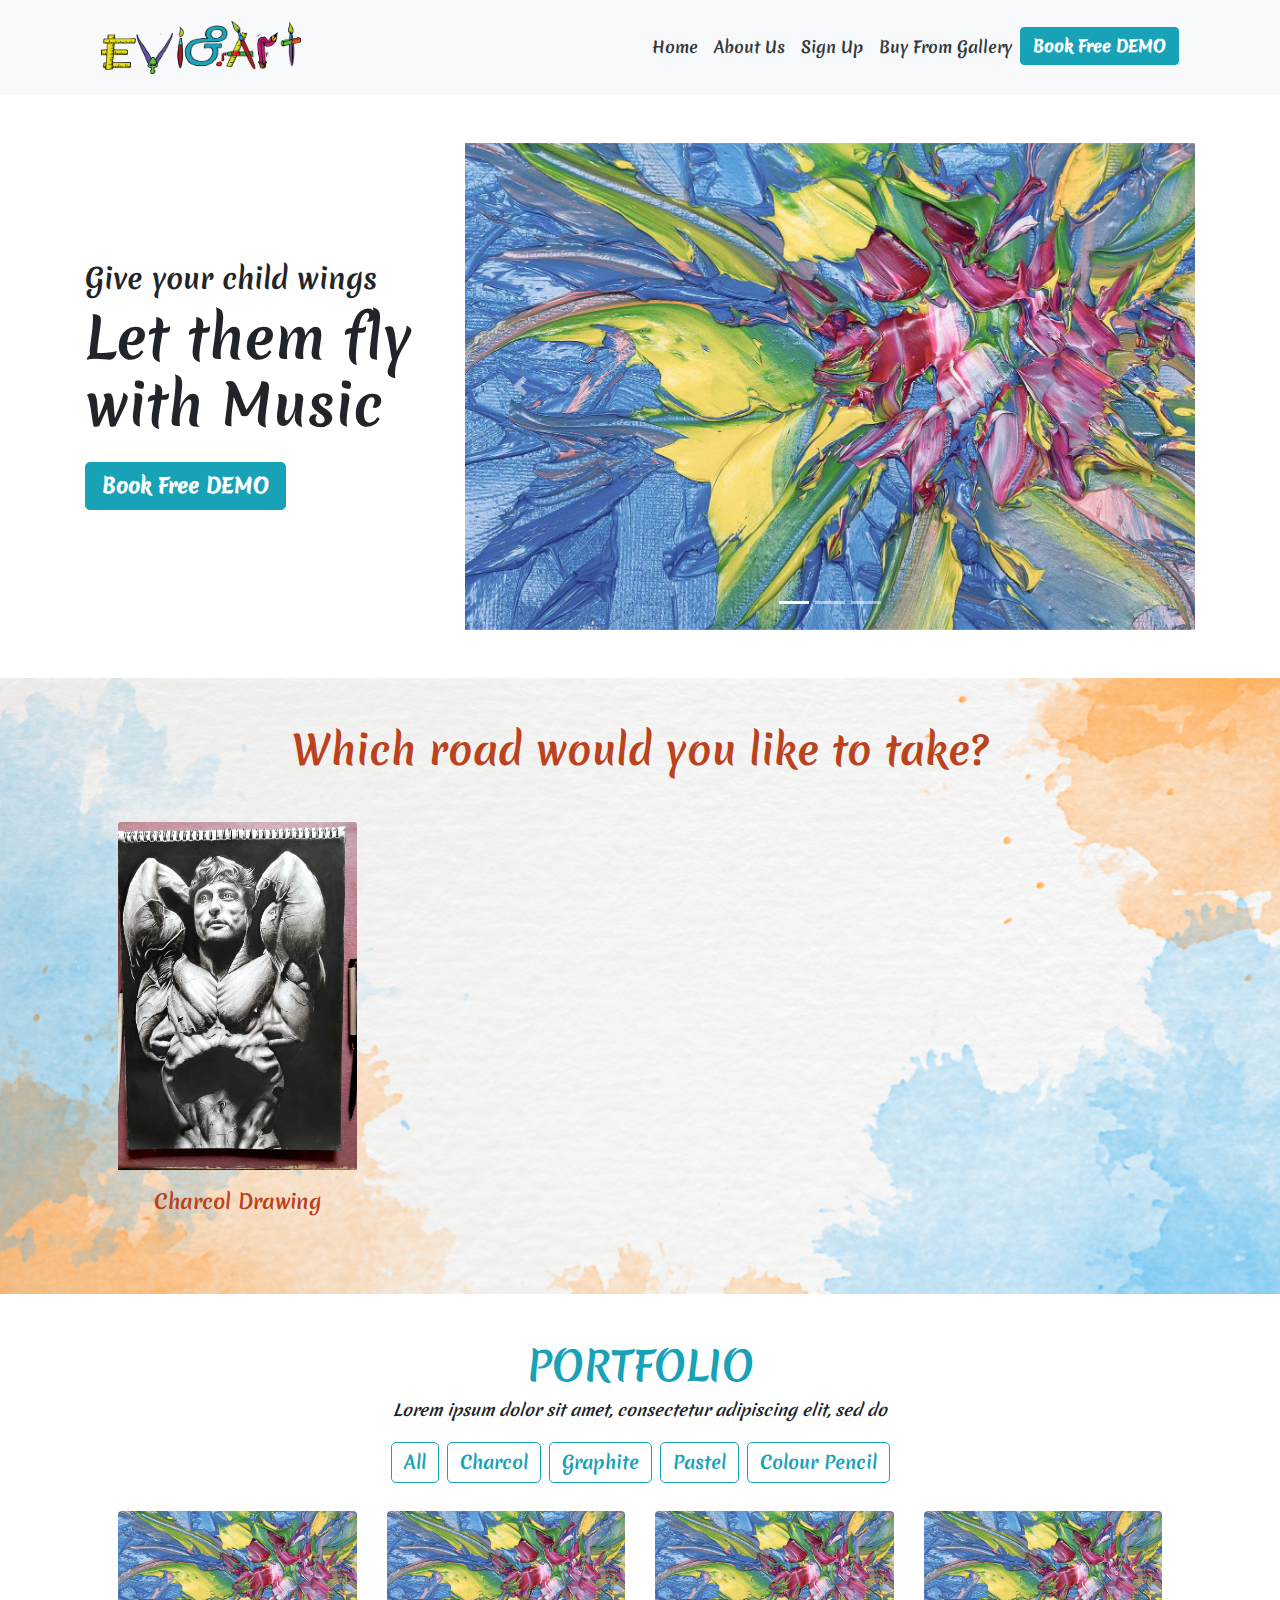
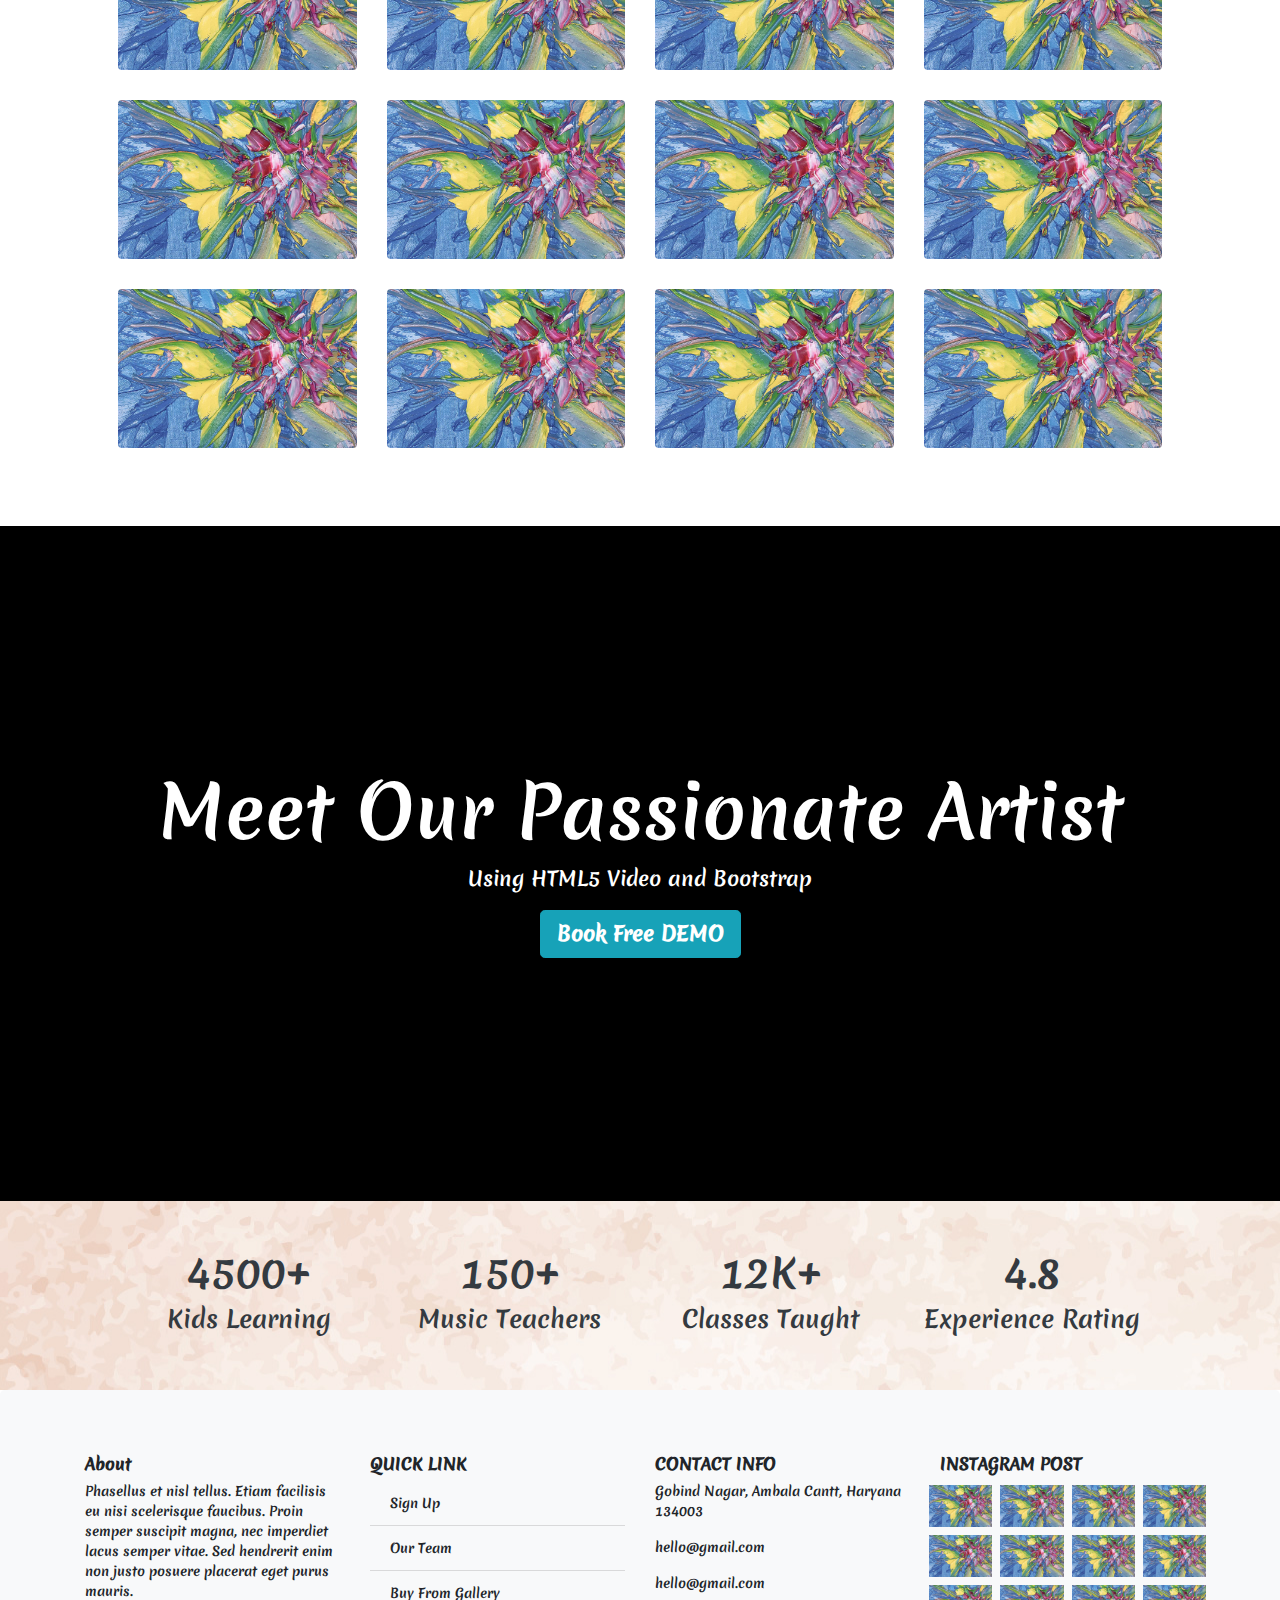
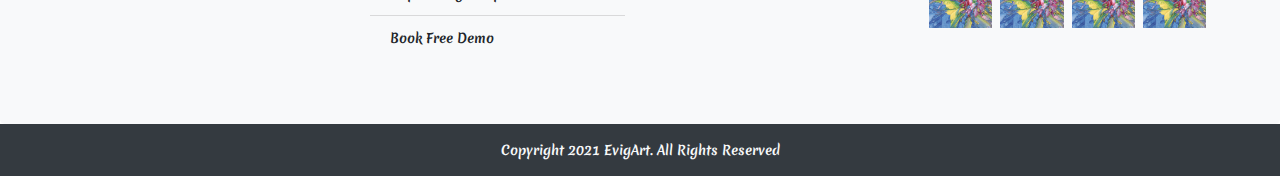
==== index.html @ ac1ffa40 "add images" ====
<!DOCTYPE html>
<html lang="en">

<head>
    <title>Bootstrap Example</title>
    <meta charset="utf-8" />
    <meta name="viewport" content="width=device-width, initial-scale=1" />
    <link rel="stylesheet" href="https://maxcdn.bootstrapcdn.com/bootstrap/4.5.2/css/bootstrap.min.css" />
    <!-- <link href="https://fonts.googleapis.com/css2?family=Courgette&family=Merienda&display=swap" rel="stylesheet"> -->
    <link rel="stylesheet" href="font/stylesheet.css">
    <link rel="stylesheet" href="css/styles.css">
    <!-- <link rel="stylesheet" href="https://use.fontawesome.com/releases/v5.7.0/css/all.css"> -->
</head>

<body>
    <div class="container-fluid navbar-light bg-light">
        <div class="container">
            <nav class="navbar navbar-expand-lg p-3">
                <a class="navbar-brand" href="#"><img src="images/logo.png" width="200px"></a>
                <button class="navbar-toggler" type="button" data-toggle="collapse" data-target="#navbarTogglerDemo02"
                    aria-controls="navbarTogglerDemo02" aria-expanded="false" aria-label="Toggle navigation">
                    <span class="navbar-toggler-icon"></span>
                </button>

                <div class="collapse navbar-collapse" id="navbarTogglerDemo02">
                    <ul class="navbar-nav ml-auto mt-2 mt-lg-0">
                        <li class="nav-item">
                            <a class="nav-link text-capitalize font-weight-bolder text-dark" href="#">Home
                            </a>
                        </li>
                        <li class="nav-item">
                            <a class="nav-link text-capitalize font-weight-bolder text-dark" href="#">About Us
                            </a>
                        </li>
                        <li class="nav-item">
                            <a class="nav-link text-capitalize font-weight-bolder text-dark" href="#">sign up
                            </a>
                        </li>
                        <!-- <li class="nav-item">
                            <a class="nav-link text-capitalize font-weight-bolder text-dark" href="#">our team</a>
                        </li> -->
                        <li class="nav-item">
                            <a class="nav-link text-capitalize font-weight-bolder text-dark" href="#">Buy From
                                Gallery</a>
                        </li>
                        <li class="nav-item">
                            <button type="button" class="btn btn-info font-weight-bold" onclick="window.location.href='booking.html'">
                                Book Free DEMO
                            </button>
                        </li>
                    </ul>
                </div>
            </nav>

        </div>
    </div>

    <div class="container">
        <div class="row pt-5 d-flex">
            <div class="col-md-4 justify-content-center align-self-center">
                <h3>Give your child wings</h3>
                <h1 style="font-size: 3.5rem;">Let them fly with Music</h1>
                <button type="button" class="btn btn-info font-weight-bold mt-3 btn-lg">
                    Book Free DEMO
                </button>
            </div>
            <div class="col-md-8">
                <!-- <img src="images/Abstractart-3.jpg" width="100%" height="485px" /> -->
                <div id="carouselExampleIndicators" class="carousel slide" data-ride="carousel">
                    <ol class="carousel-indicators">
                        <li data-target="#carouselExampleIndicators" data-slide-to="0" class="active"></li>
                        <li data-target="#carouselExampleIndicators" data-slide-to="1"></li>
                        <li data-target="#carouselExampleIndicators" data-slide-to="2"></li>
                    </ol>
                    <div class="carousel-inner">
                        <div class="carousel-item active">
                            <img class="d-block w-100" src="images/Abstractart-3.jpg" alt="First slide">
                        </div>
                        <div class="carousel-item">
                            <img class="d-block w-100" src="images/colour_pencil.jpeg" width="100%" height="487px"
                                alt="Second slide" style="object-fit: contain;">
                        </div>
                        <div class="carousel-item">
                            <img class="d-block w-100" src="images/graphite.jpeg" width="100%" height="487px"
                                alt="Third slide" style="object-fit: contain;">
                        </div>
                    </div>
                    <a class="carousel-control-prev" href="#carouselExampleIndicators" role="button" data-slide="prev">
                        <span class="carousel-control-prev-icon" aria-hidden="true"></span>
                        <span class="sr-only">Previous</span>
                    </a>
                    <a class="carousel-control-next" href="#carouselExampleIndicators" role="button" data-slide="next">
                        <span class="carousel-control-next-icon" aria-hidden="true"></span>
                        <span class="sr-only">Next</span>
                    </a>
                </div>
            </div>
        </div>


    </div>
    <div class="container-fluid mt-5" style="background-image: url('images/artbackground.jpg'); background-repeat: no-repeat;
    background-size: cover;">
        <div class="container p-5">
            <h1 class="text-center mb-5 " style="color: #ba431d!important; ">Which road would you like to take?</h1>
            <div class="row" id="mainRow">

                <!-- <div class="col-md-3">
                    <div class="card bg-transparent border-0">
                        <img src="images/charcol.jpeg" class="card-img-top" alt="..." width="100%" height="348.09px"
                            style="object-fit: cover;">
                        <div class="card-body" style="padding: 1.25rem 0px !important;">
                            <h5 class="card-title text-center" style="color: #ba431d!important ; ">
                                Charcol Drawing</h5>
                        </div>

                    </div>
                </div>
                <div class="col-md-3">
                    <div class="card bg-transparent border-0">
                        <img src="images/colour_pencil.jpeg" class="card-img-top" alt="..." width="100%"
                            height="348.09px" style="object-fit: cover;">
                        <div class="card-body" style="padding: 1.25rem 0px !important;">
                            <h5 class="card-title text-center" style="color: #ba431d!important; ;">Colour Pencil
                                Drawing</h5>
                        </div>

                    </div>
                </div>
                <div class="col-md-3">
                    <div class="card bg-transparent border-0">
                        <img src="images/graphite.jpeg" class="card-img-top" alt="..." width="100%" height="348.09px"
                            style="object-fit: cover;">
                        <div class="card-body" style="padding: 1.25rem 0px !important;">
                            <h5 class="card-title text-center" style="color: #ba431d!important; ">Graphite Drawing</h5>
                        </div>

                    </div>
                </div>
                <div class="col-md-3">
                    <div class="card bg-transparent border-0">
                        <img src="images/soft_pastel.jpeg" class="card-img-top" alt="..." width="100%" height="348.09px"
                            style="object-fit: cover;">
                        <div class="card-body" style="padding: 1.25rem 0px !important;">
                            <h5 class="card-title text-center" style="color: #ba431d!important; ">Pastel Drawing</h5>
                        </div>

                    </div>
                </div> -->

            </div>
        </div>
    </div>

    <div class="container p-5">
        <div class="row">
            <div class="gallery col-lg-12 col-md-12 col-sm-12 col-xs-12">

                <h1 class=" text-center text-info">PORTFOLIO</h1>
                <p class="text-center font-italic">Lorem ipsum dolor sit amet, consectetur adipiscing elit, sed do</p>
            </div>

            <div class="col-md-12 d-lg-flex justify-content-center mb-4">
                <button class="btn btn-default filter-button m-1" data-filter="all">All</button>
                <button class="btn btn-default filter-button m-1" data-filter="charcol">Charcol</button>
                <button class="btn btn-default filter-button m-1" data-filter="graphite">Graphite</button>
                <button class="btn btn-default filter-button m-1" data-filter="pastel">Pastel</button>
                <button class="btn btn-default filter-button m-1" data-filter="colour">Colour Pencil</button>
            </div>
            <br />

            <div class="gallery_product col-lg-3 col-md-3 col-sm-3 col-6 filter charcol">
                <img src="images/Abstractart-3.jpg" class="img-responsive w-100 rounded">
            </div>

            <div class="gallery_product col-lg-3 col-md-3 col-sm-3 col-6 filter graphite">
                <img src="images/Abstractart-3.jpg" class="img-responsive w-100 rounded">
            </div>

            <div class="gallery_product col-lg-3 col-md-3 col-sm-3 col-6 filter charcol">
                <img src="images/Abstractart-3.jpg" class="img-responsive w-100 rounded">
            </div>

            <div class="gallery_product col-lg-3 col-md-3 col-sm-3 col-6 filter colour">
                <img src="images/Abstractart-3.jpg" class="img-responsive w-100 rounded">
            </div>

            <div class="gallery_product col-lg-3 col-md-3 col-sm-3 col-6 filter pastel">
                <img src="images/Abstractart-3.jpg" class="img-responsive w-100 rounded">
            </div>

            <div class="gallery_product col-lg-3 col-md-3 col-sm-3 col-6 filter colour">
                <img src="images/Abstractart-3.jpg" class="img-responsive w-100 rounded">
            </div>
            <div class="gallery_product col-lg-3 col-md-3 col-sm-3 col-6 filter pastel">
                <img src="images/Abstractart-3.jpg" class="img-responsive w-100 rounded">
            </div>

            <div class="gallery_product col-lg-3 col-md-3 col-sm-3 col-6 filter colour">
                <img src="images/Abstractart-3.jpg" class="img-responsive w-100 rounded">
            </div>

            <div class="gallery_product col-lg-3 col-md-3 col-sm-3 col-6 filter colour">
                <img src="images/Abstractart-3.jpg" class="img-responsive w-100 rounded">
            </div>

            <div class="gallery_product col-lg-3 col-md-3 col-sm-3 col-6 filter charcol">
                <img src="images/Abstractart-3.jpg" class="img-responsive w-100 rounded">
            </div>

            <div class="gallery_product col-lg-3 col-md-3 col-sm-3 col-6 filter pastel">
                <img src="images/Abstractart-3.jpg" class="img-responsive w-100 rounded">
            </div>

            <div class="gallery_product col-lg-3 col-md-3 col-sm-3 col-6 filter graphite">
                <img src="images/Abstractart-3.jpg" class="img-responsive w-100 rounded">
            </div>
        </div>
    </div>
    <header>

        <!-- This div is  intentionally blank. It creates the transparent black overlay over the video which you can modify in the CSS -->
        <div class="overlay"></div>

        <!-- The HTML5 video element that will create the background video on the header -->
        <video playsinline="playsinline" autoplay="autoplay" muted="muted" loop="loop">
            <source src="videos/video.mp4" type="video/mp4">
        </video>

        <!-- The header content -->
        <div class="container h-100">
            <div class="d-flex h-100 text-center align-items-center">
                <div class="w-100 text-white">
                    <h1 class="display-3">
                        Meet Our Passionate Artist</h1>
                    <p class="lead mb-0">Using HTML5 Video and Bootstrap</p>
                    <button type="button" class="btn btn-info font-weight-bold mt-3 btn-lg">
                        Book Free DEMO
                    </button>
                </div>
            </div>
        </div>
    </header>

    <div class="container-fluid" style="background-image: url(images/AGED_PAPER.jpg);">
        <div class="container">
            <div class="row p-5">
                <div class="col-md-3 text-center">
                    <h1 class="text-dark">4500+</h1>
                    <h4 class="text-dark">Kids
                        Learning</h4>

                </div>
                <div class="col-md-3 text-center ">
                    <h1 class="text-dark">150+</h1>
                    <h4 class=text-dark>Music
                        Teachers</h4>
                </div>
                <div class="col-md-3 text-center">
                    <h1 class=" text-dark">12K+</h1>
                    <h4 class=text-dark>Classes
                        Taught</h4>
                </div>
                <div class="col-md-3 text-center">
                    <h1 class="text-dark">4.8</h1>
                    <h4 class=text-dark>Experience
                        Rating</h4>
                </div>
            </div>
        </div>
    </div>
    <div class="jumbotron bg-light" style="margin-bottom:0">
        <div class="container">
            <div class="row">
                <div class="col-md-3 ">
                    <h6 class="font-weight-bold">About </h6>
                    <p style="font-size: smaller;">
                        Phasellus et nisl tellus. Etiam facilisis eu nisi scelerisque faucibus. Proin semper suscipit
                        magna, nec imperdiet lacus semper vitae. Sed hendrerit enim non justo posuere placerat eget
                        purus mauris.

                    </p>

                </div>
                <div class="col-md-3 ">
                    <h6 class="font-weight-bold">
                        QUICK LINK

                    </h6>
                    <ul class="list-group list-group-flush" style="font-size: smaller;">
                        <li class="list-group-item bg-light">Sign Up</li>
                        <li class="list-group-item bg-light">Our Team</li>
                        <li class="list-group-item bg-light">Buy From Gallery</li>
                        <li class="list-group-item bg-light">Book Free Demo</li>
                    </ul>
                </div>
                <div class="col-md-3 ">
                    <h6 class="font-weight-bold">
                        CONTACT INFO
                    </h6>
                    <p style="font-size: smaller;"><i class="fas fa-map-marker-alt"></i> Gobind Nagar, Ambala Cantt,
                        Haryana 134003</p>
                    <p style="font-size: smaller;"><i class="fas fa-envelope"></i> hello@gmail.com</p>
                    <p style="font-size: smaller;"><i class="fas fa-mobile-alt"></i> hello@gmail.com</p>
                </div>
                <div class="col-md-3 ">
                    <h6 class="font-weight-bold">INSTAGRAM POST
                    </h6>
                    <div class="row">
                        <div class="col-md-3 col-4 p-0"><img src="images/Abstractart-3.jpg" class="img-responsive p-1"
                                width="100%"></div>
                        <div class="col-md-3 col-4 p-0"><img src="images/Abstractart-3.jpg" class="img-responsive p-1"
                                width="100%"></div>
                        <div class="col-md-3 col-4 p-0"><img src="images/Abstractart-3.jpg" class="img-responsive p-1"
                                width="100%"></div>
                        <div class="col-md-3 col-4 p-0"><img src="images/Abstractart-3.jpg" class="img-responsive p-1"
                                width="100%"></div>
                        <div class="col-md-3 col-4 p-0"><img src="images/Abstractart-3.jpg" class="img-responsive p-1"
                                width="100%"></div>
                        <div class="col-md-3 col-4 p-0"><img src="images/Abstractart-3.jpg" class="img-responsive p-1"
                                width="100%"></div>
                        <div class="col-md-3 col-4 p-0"><img src="images/Abstractart-3.jpg" class="img-responsive p-1"
                                width="100%"></div>
                        <div class="col-md-3 col-4 p-0"><img src="images/Abstractart-3.jpg" class="img-responsive p-1"
                                width="100%"></div>
                        <div class="col-md-3 col-4 p-0"><img src="images/Abstractart-3.jpg" class="img-responsive p-1"
                                width="100%"></div>
                        <div class="col-md-3 col-4 p-0"><img src="images/Abstractart-3.jpg" class="img-responsive p-1"
                                width="100%"></div>
                        <div class="col-md-3 col-4 p-0"><img src="images/Abstractart-3.jpg" class="img-responsive p-1"
                                width="100%"></div>
                        <div class="col-md-3 col-4 p-0"><img src="images/Abstractart-3.jpg" class="img-responsive p-1"
                                width="100%"></div>
                    </div>
                </div>
            </div>
        </div>
    </div>
    <div class="container-fluid bg-dark">
        <p class="text-light mb-0 p-3 text-center" style="font-size: smaller;">Copyright 2021 EvigArt. All Rights
            Reserved</p>
    </div>

    <script src="https://ajax.googleapis.com/ajax/libs/jquery/3.5.1/jquery.min.js"></script>
    <script src="https://cdnjs.cloudflare.com/ajax/libs/popper.js/1.16.0/umd/popper.min.js"></script>
    <script src="https://maxcdn.bootstrapcdn.com
/bootstrap/4.5.2/js/bootstrap.min.js"></script>
    <script src="js/scripts.js"></script>
</body>

</html>
---- font/stylesheet.css ----
@font-face {
    font-family: 'Merienda One';
    src: url('MeriendaOne-Regular.eot');
    src: url('MeriendaOne-Regular.eot?#iefix') format('embedded-opentype'),
        url('MeriendaOne-Regular.woff2') format('woff2'),
        url('MeriendaOne-Regular.woff') format('woff'),
        url('MeriendaOne-Regular.ttf') format('truetype');
    font-weight: normal;
    font-style: normal;
    font-display: swap;
}
---- css/styles.css ----
body {
  /* font-family: 'Merienda', cursive !important; */
  font-family: "Merienda One";
  font-weight: 100;
}

.filter-button {
  font-size: 18px;
  border: 1px solid #17a2b8;
  border-radius: 5px;
  text-align: center;
  color: #17a2b8;
  margin-bottom: 30px;
}

.filter-button:hover {
  font-size: 18px;
  border: 1px solid #17a2b8;
  border-radius: 5px;
  text-align: center;
  color: #ffffff;
  background-color: #17a2b8;
}

.btn-default:active .filter-button:active {
  background-color: #17a2b8;
  color: #ffffff;
}

.filter-button-all {
  font-size: 18px;
  border: 1px solid #17a2b8;
  border-radius: 5px;
  text-align: center;
  color: #ffffff;
  margin-bottom: 30px;
}

.filter-button-alabel {
  font-size: 18px;
  border: 1px solid #17a2b8;
  border-radius: 5px;
  text-align: center;
  color: #ffffff;
  background-color: #17a2b8;
}

.btn-default:active .filter-button-all:active {
  background-color: #17a2b8;
  color: #ffffff;
}

.port-image {
  width: 100%;
}

.gallery_product {
  margin-bottom: 30px;
}

header {
  position: relative;
  background-color: black;
  height: 75vh;
  min-height: 25rem;
  width: 100%;
  overflow: hidden;
}

header video {
  position: absolute;
  top: 50%;
  left: 50%;
  min-width: 100%;
  min-height: 100%;
  width: auto;
  height: auto;
  z-index: 0;
  -ms-transform: translateX(-50%) translateY(-50%);
  -moz-transform: translateX(-50%) translateY(-50%);
  -webkit-transform: translateX(-50%) translateY(-50%);
  transform: translateX(-50%) translateY(-50%);
}

header .container {
  position: relative;
  z-index: 2;
}

header .overlay {
  position: absolute;
  top: 0;
  left: 0;
  height: 100%;
  width: 100%;
  background-color: black;
  opacity: 0.5;
  z-index: 1;
}

.custom-padding {
  padding: 1.25rem 0px !important;
}

/* Media Query for devices withi coarse pointers and no hover functionality */

/* This will use a fallback image instead of a video for devices that commonly do not support the HTML5 video element */

@media (pointer: coarse) and (hover: none) {
  header {
    background: url("https://source.unsplash.com/XT5OInaElMw/1600x900") black
      no-repeat center center scroll;
  }

  header video {
    display: none;
  }
}
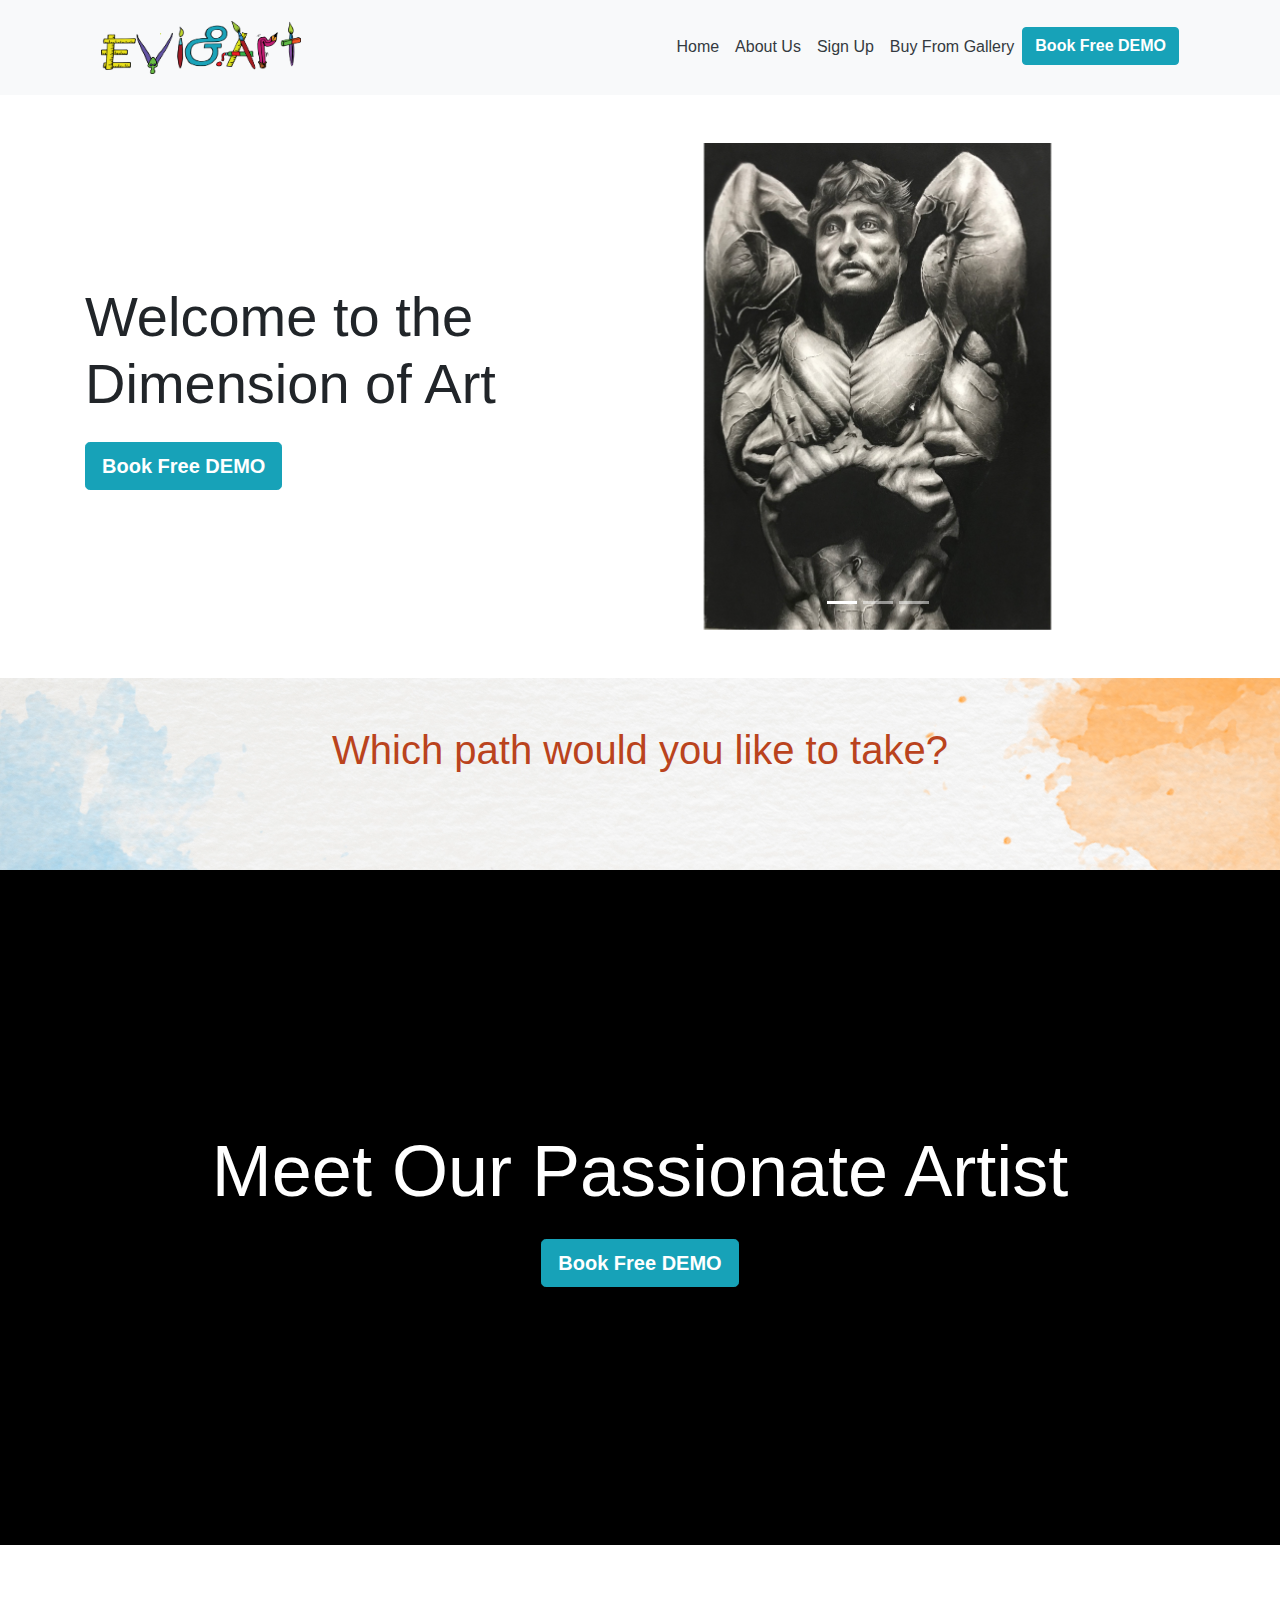
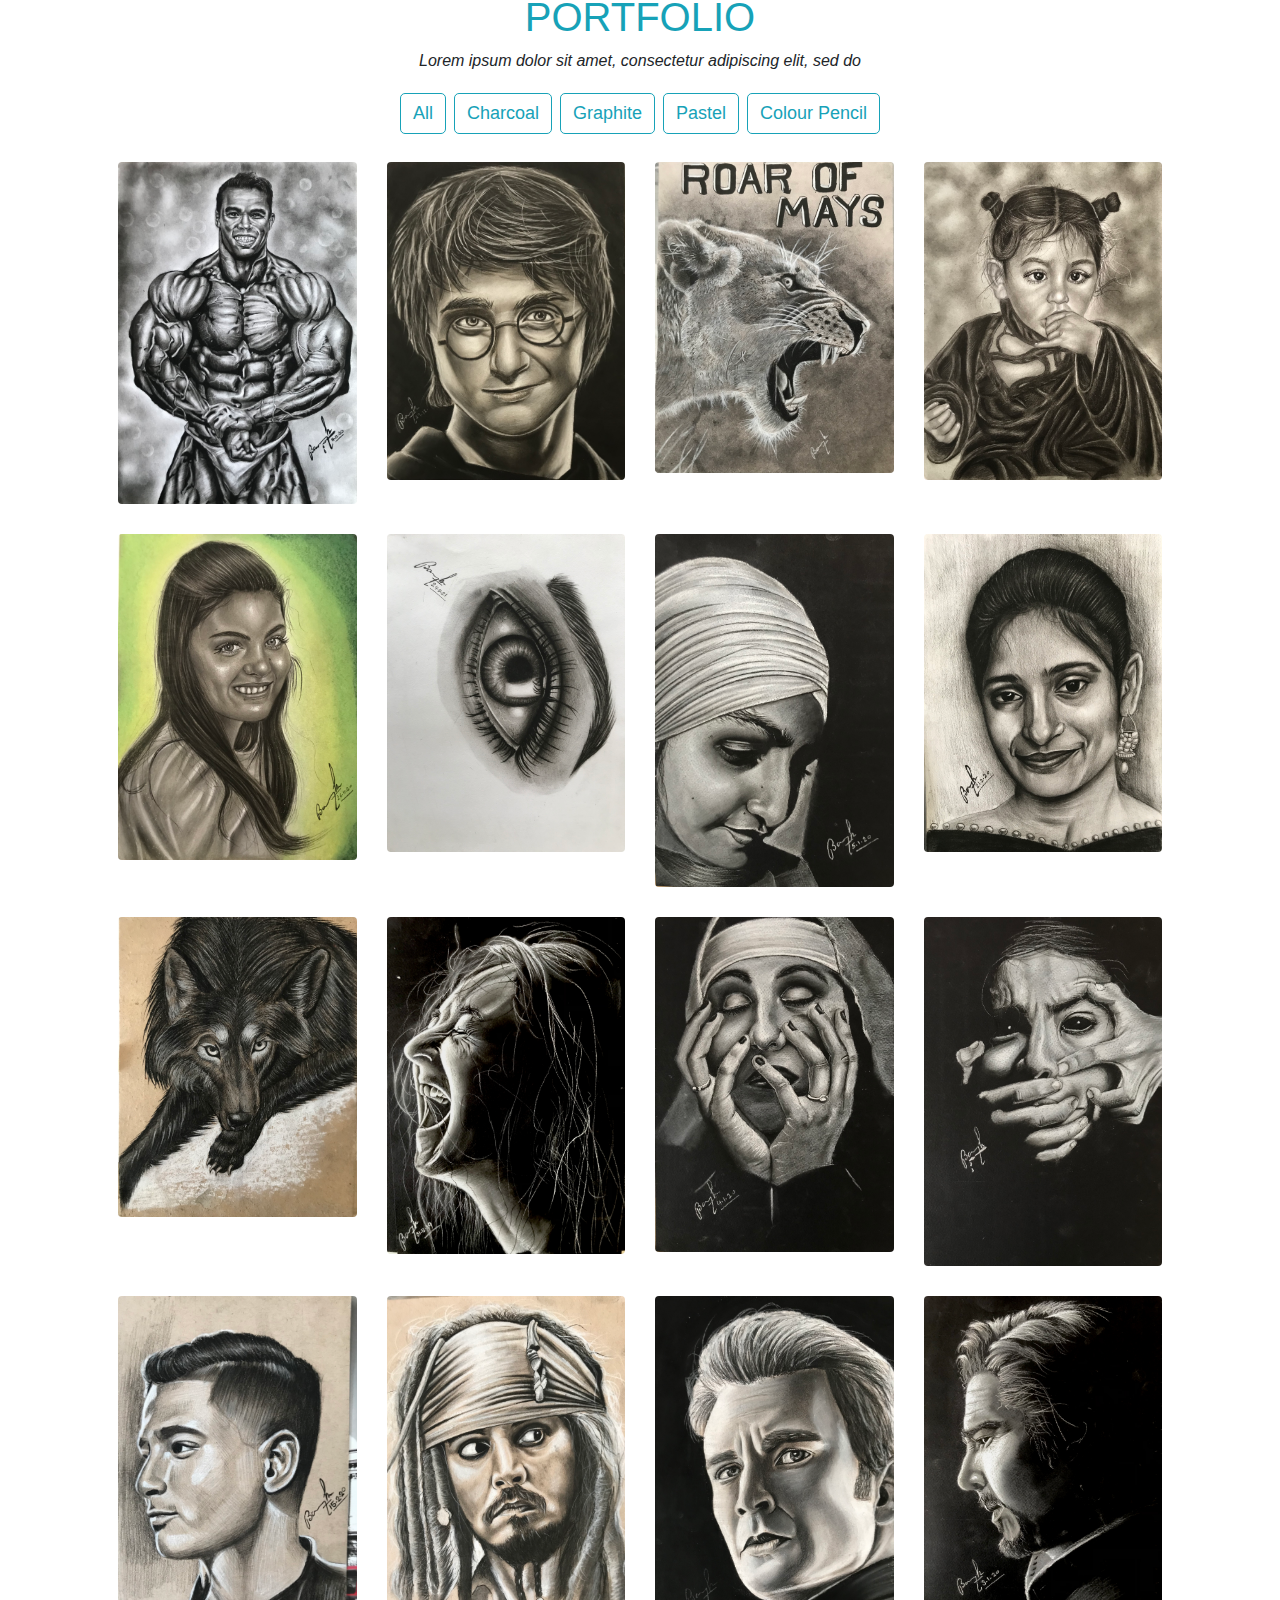
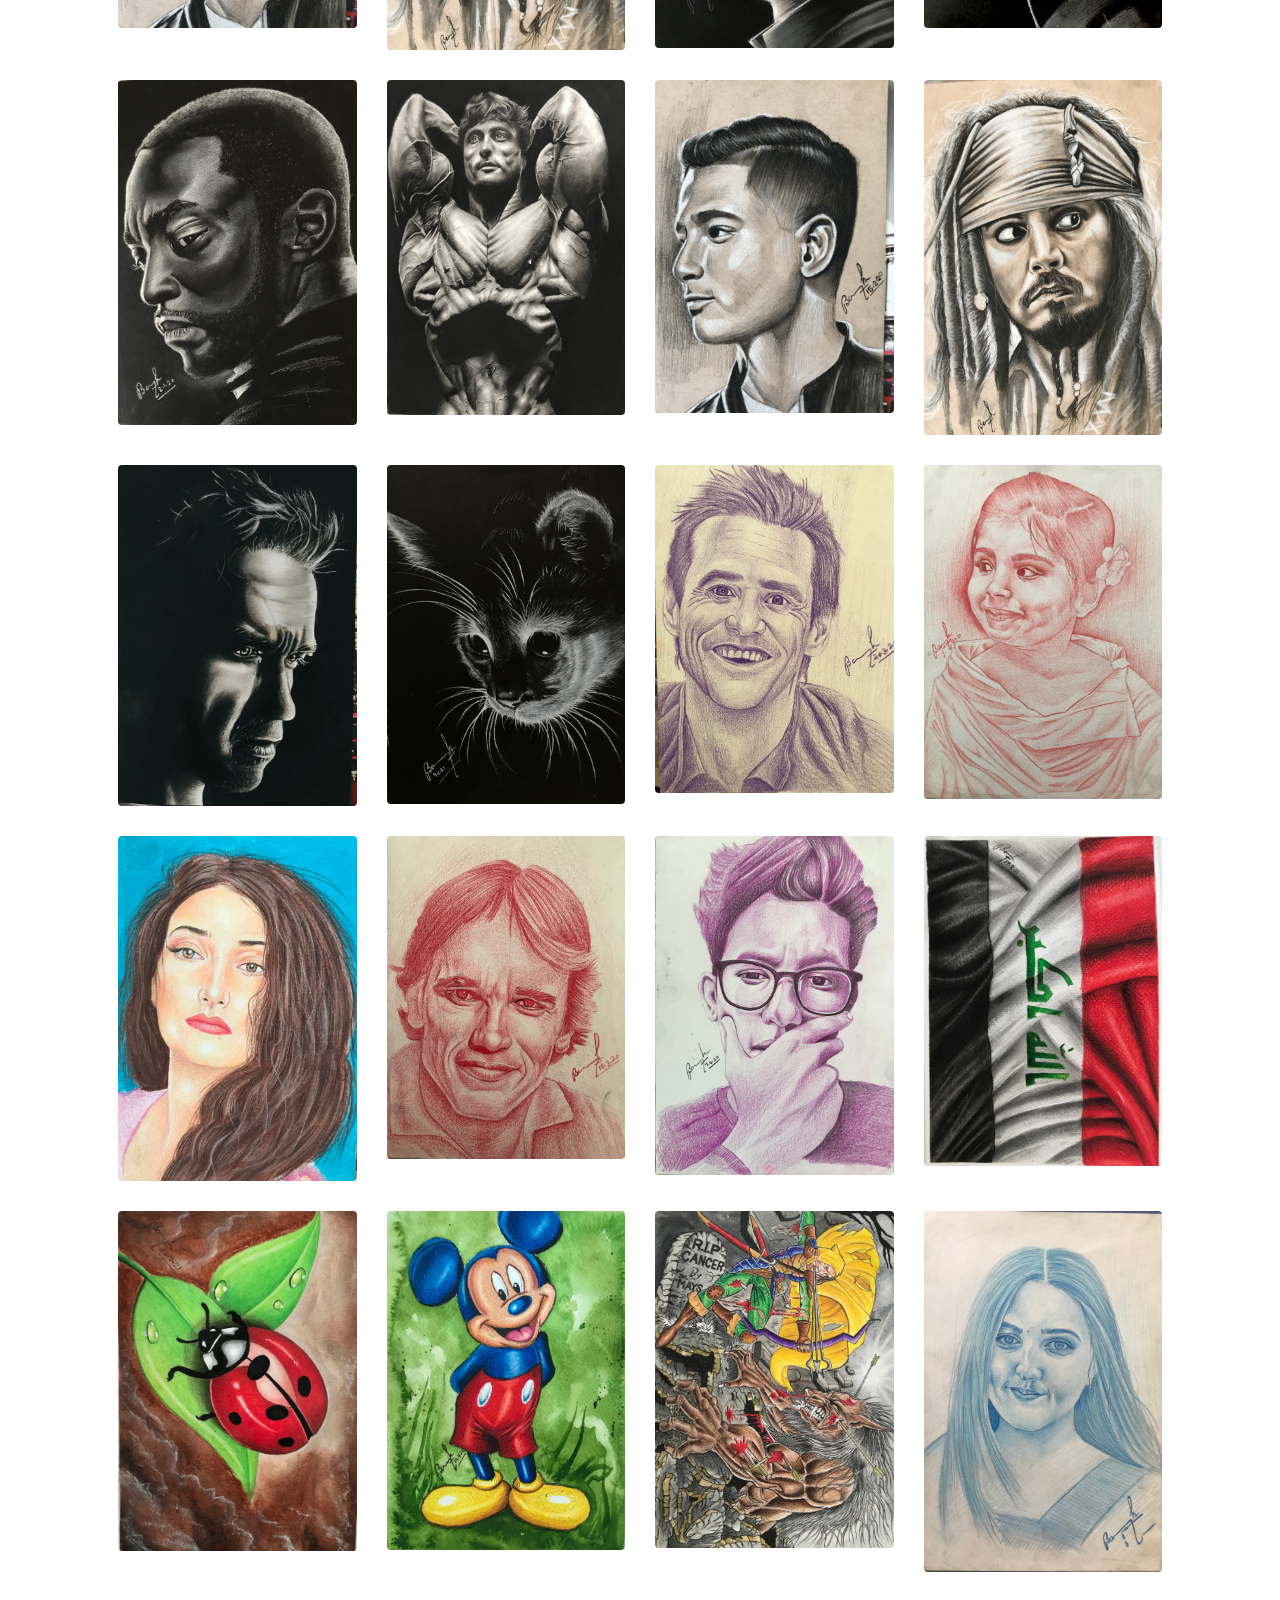
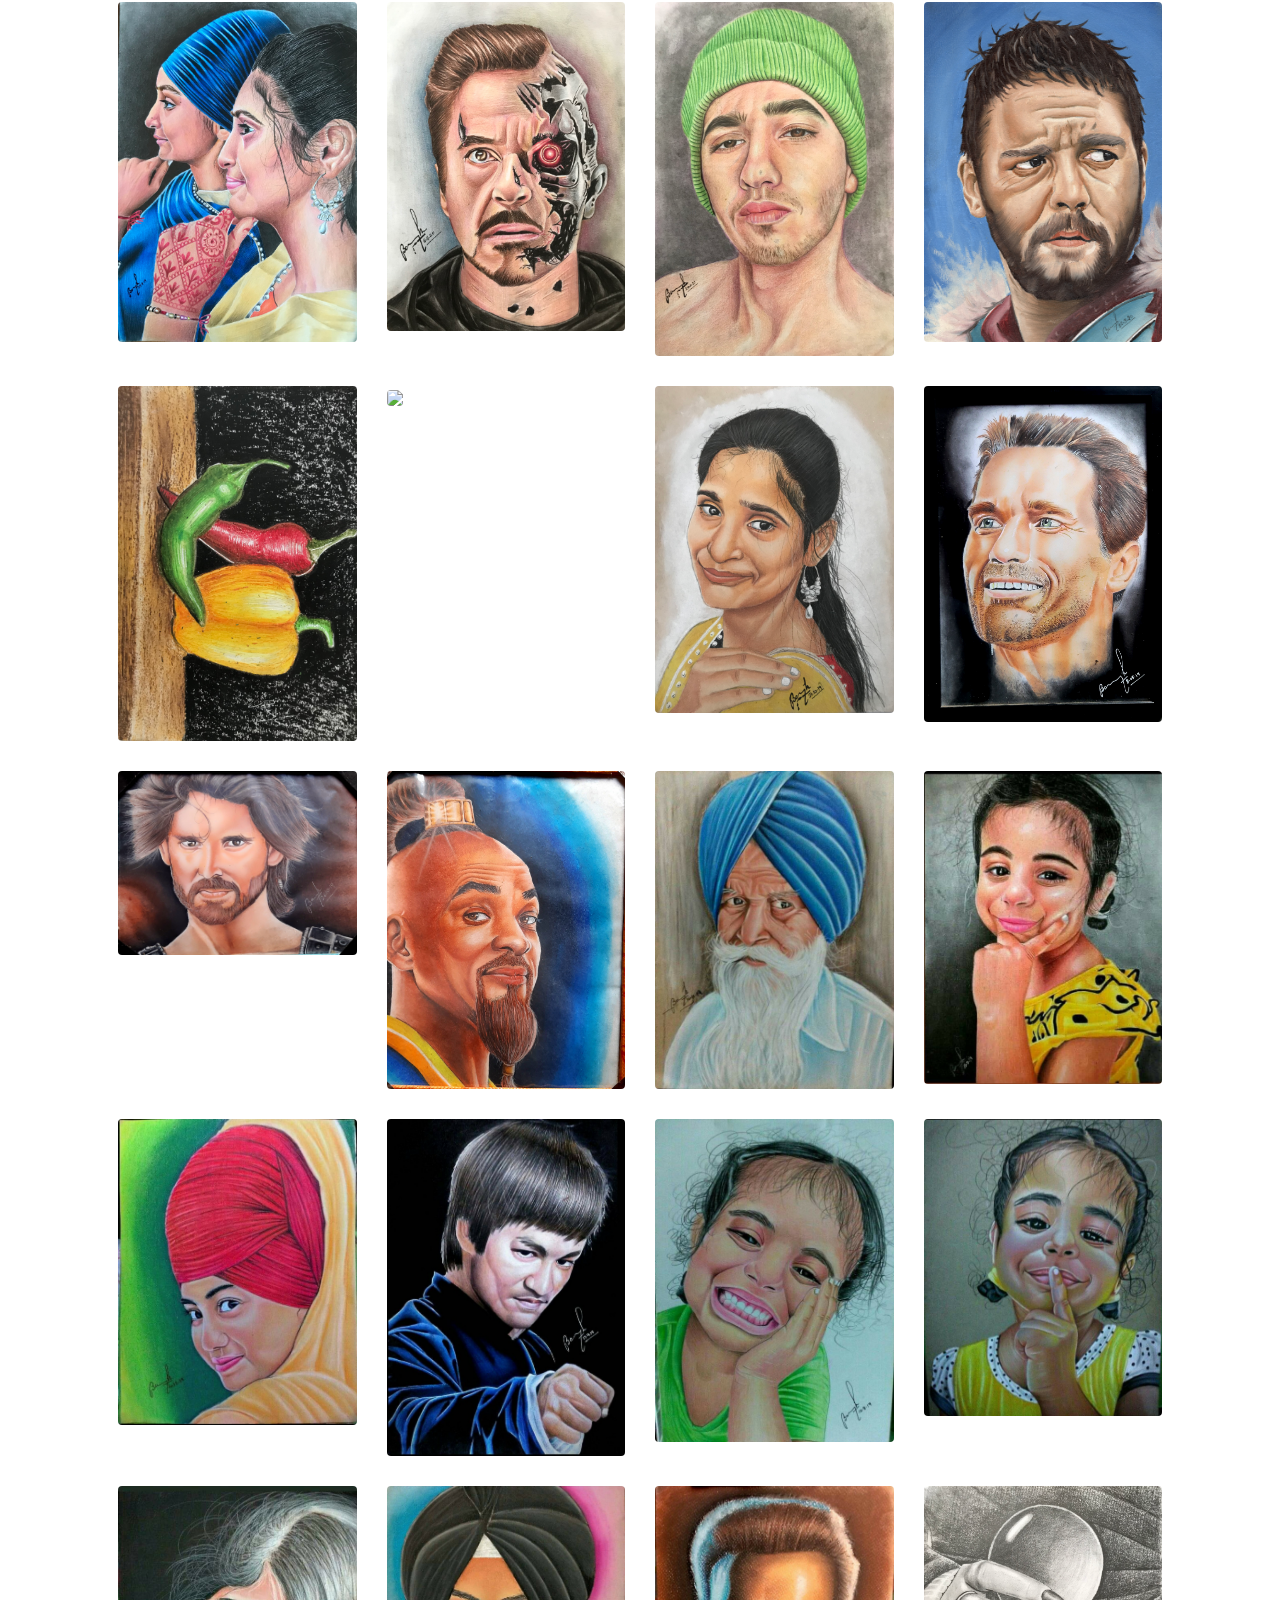
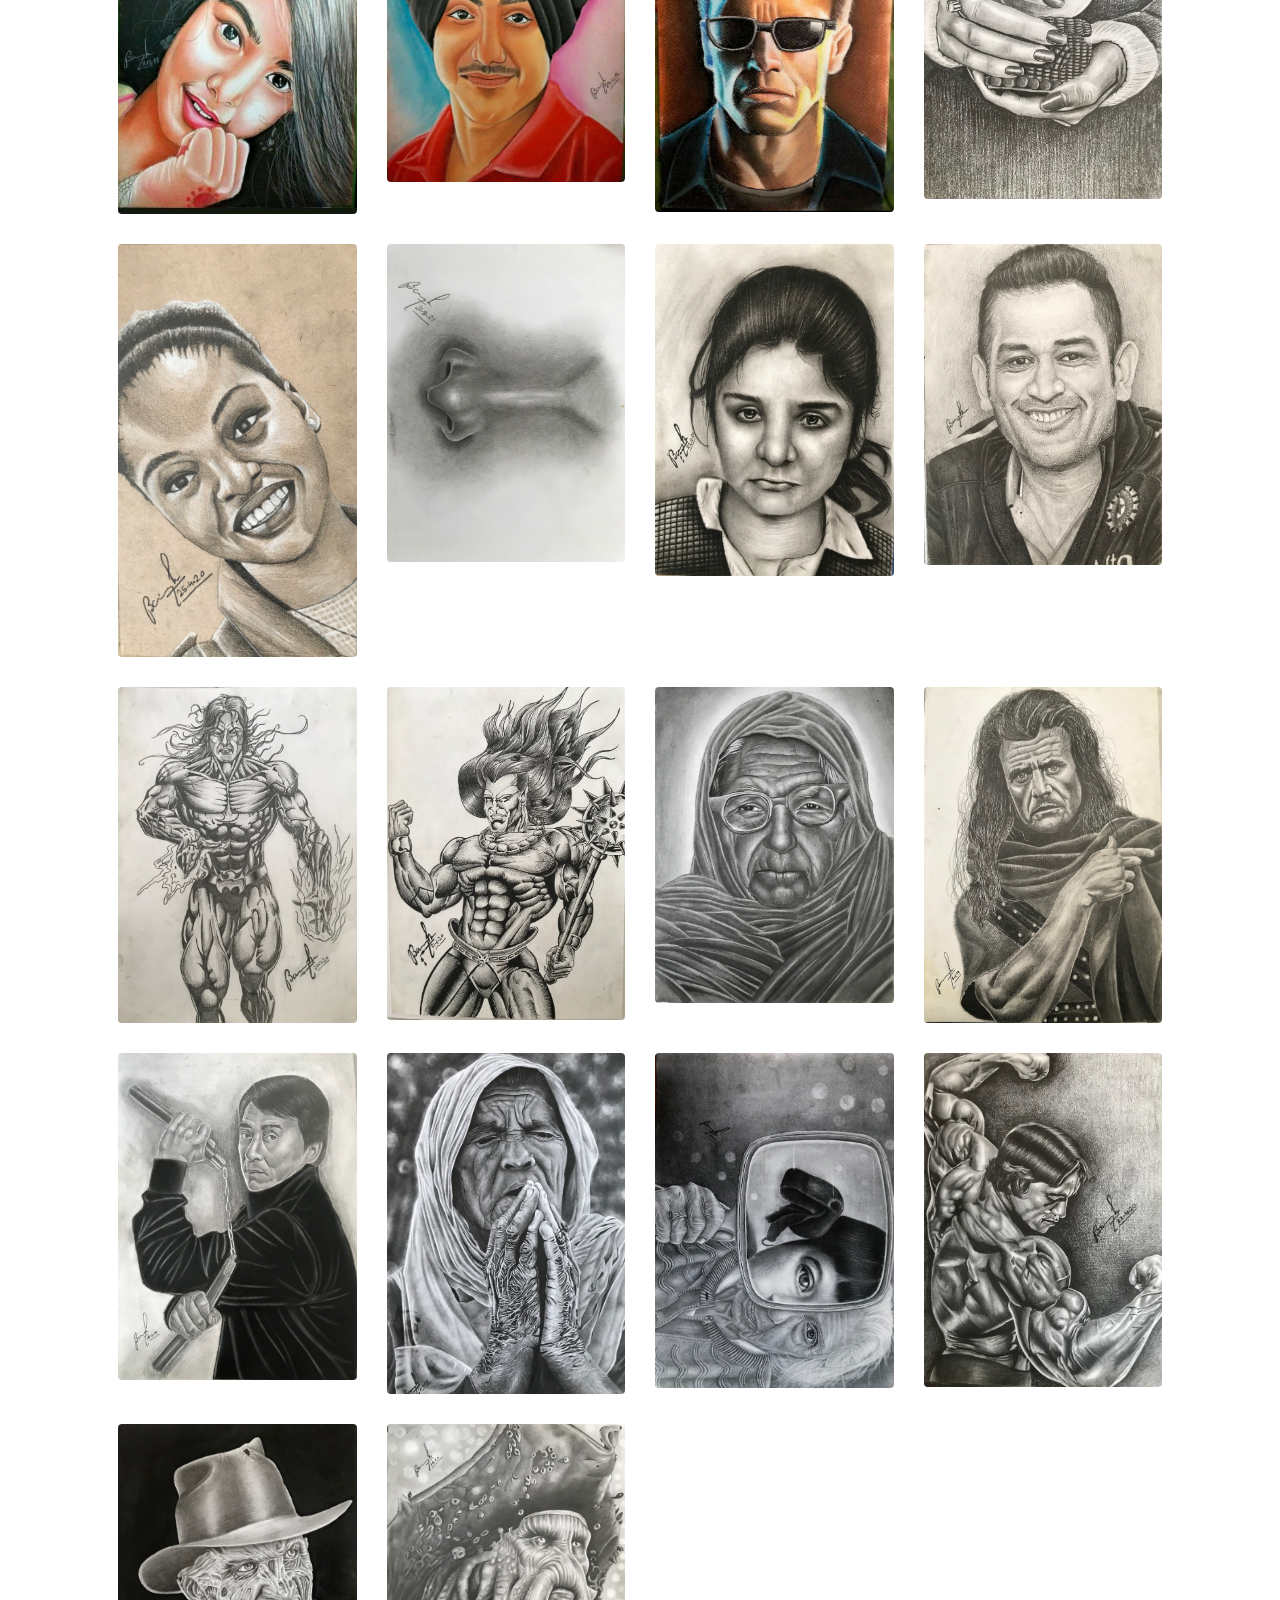
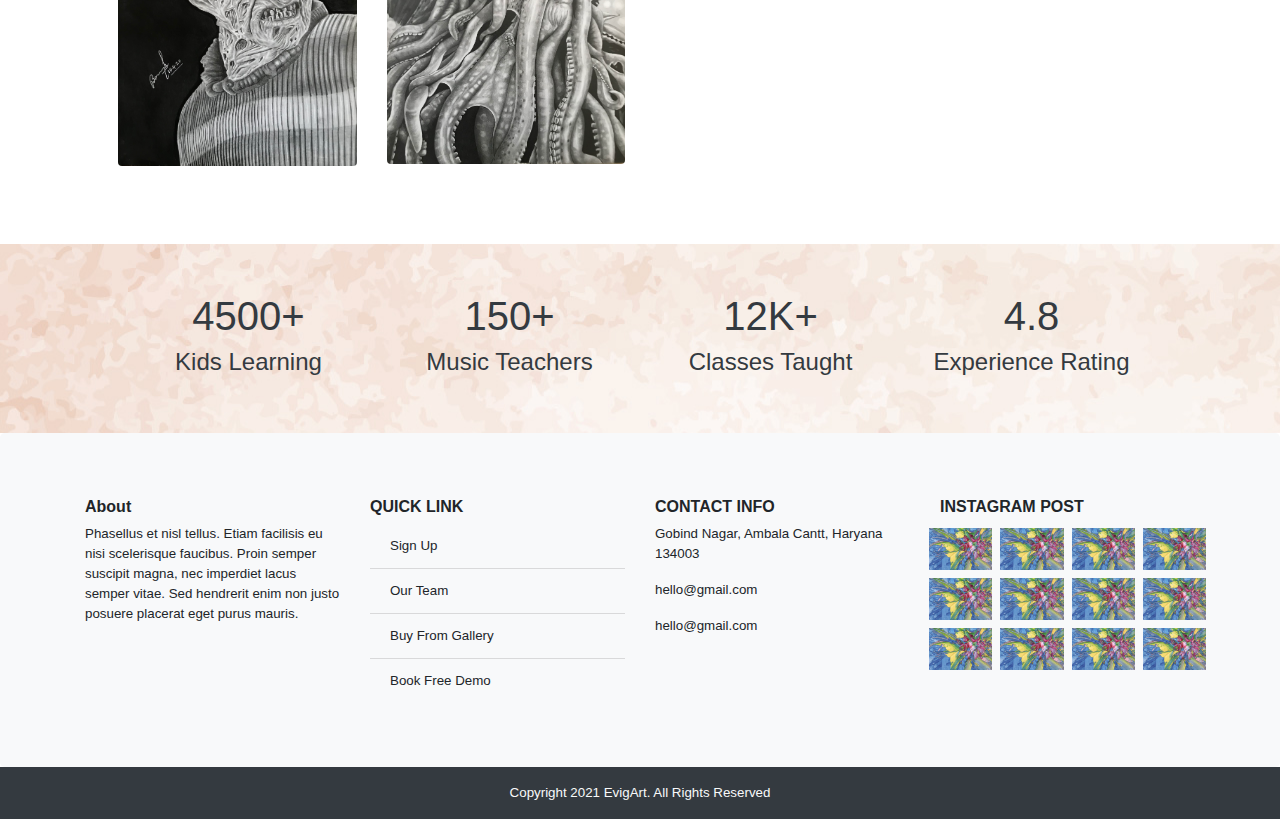
==== commit 3da0361f: "Merge branch 'master' of https://github.com/abhim42/evigArt" ====
--- a/index.html
+++ b/index.html
@@ -4,6 +4,7 @@
 <head>
     <title>Bootstrap Example</title>
     <meta charset="utf-8" />
+    <link rel="short icon" type="image/png" href="images/favicon.png">
     <meta name="viewport" content="width=device-width, initial-scale=1" />
     <link rel="stylesheet" href="https://maxcdn.bootstrapcdn.com/bootstrap/4.5.2/css/bootstrap.min.css" />
     <!-- <link href="https://fonts.googleapis.com/css2?family=Courgette&family=Merienda&display=swap" rel="stylesheet"> -->
@@ -45,7 +46,7 @@
                         </li>
                         <li class="nav-item">
                             <button type="button" class="btn btn-info font-weight-bold" onclick="window.location.href='booking.html'">
-                                Book Free DEMO
+                                Book Free DEMO 
                             </button>
                         </li>
                     </ul>
@@ -57,14 +58,14 @@
 
     <div class="container">
         <div class="row pt-5 d-flex">
-            <div class="col-md-4 justify-content-center align-self-center">
-                <h3>Give your child wings</h3>
-                <h1 style="font-size: 3.5rem;">Let them fly with Music</h1>
+            <div class="col-md-5 justify-content-center align-self-center">
+                
+                <h1 style="font-size: 3.5rem;">Welcome to the Dimension of Art</h1>
                 <button type="button" class="btn btn-info font-weight-bold mt-3 btn-lg">
                     Book Free DEMO
                 </button>
             </div>
-            <div class="col-md-8">
+            <div class="col-md-7">
                 <!-- <img src="images/Abstractart-3.jpg" width="100%" height="485px" /> -->
                 <div id="carouselExampleIndicators" class="carousel slide" data-ride="carousel">
                     <ol class="carousel-indicators">
@@ -73,15 +74,16 @@
                         <li data-target="#carouselExampleIndicators" data-slide-to="2"></li>
                     </ol>
                     <div class="carousel-inner">
-                        <div class="carousel-item active">
-                            <img class="d-block w-100" src="images/Abstractart-3.jpg" alt="First slide">
+                        <div class="carousel-item active" >
+                            <img class="d-block w-100" id="carousel-item" src=" images/charcol/charcoal-30.jpeg" width="100%" height="487px" alt="First slide">
+                           
                         </div>
                         <div class="carousel-item">
-                            <img class="d-block w-100" src="images/colour_pencil.jpeg" width="100%" height="487px"
+                            <img class="d-block w-100"  src="images/first.jpg" width="100%" height="487px"
                                 alt="Second slide" style="object-fit: contain;">
                         </div>
                         <div class="carousel-item">
-                            <img class="d-block w-100" src="images/graphite.jpeg" width="100%" height="487px"
+                            <img class="d-block w-100" src="images/charcol/charcol-115.jpeg" width="100%" height="487px"
                                 alt="Third slide" style="object-fit: contain;">
                         </div>
                     </div>
@@ -102,16 +104,16 @@
     <div class="container-fluid mt-5" style="background-image: url('images/artbackground.jpg'); background-repeat: no-repeat;
     background-size: cover;">
         <div class="container p-5">
-            <h1 class="text-center mb-5 " style="color: #ba431d!important; ">Which road would you like to take?</h1>
-            <div class="row" id="mainRow">
+            <h1 class="text-center mb-5 " style="color: #ba431d!important; ">Which path would you like to take?</h1>
+            <div class="row ">
 
                 <!-- <div class="col-md-3">
                     <div class="card bg-transparent border-0">
-                        <img src="images/charcol.jpeg" class="card-img-top" alt="..." width="100%" height="348.09px"
+                        <img src="images/charcol/charcol-115.jpeg" class="card-img-top" alt="..." width="100%" height="348.09px"
                             style="object-fit: cover;">
                         <div class="card-body" style="padding: 1.25rem 0px !important;">
                             <h5 class="card-title text-center" style="color: #ba431d!important ; ">
-                                Charcol Drawing</h5>
+                                Charcoal Drawing</h5>
                         </div>
 
                     </div>
@@ -129,7 +131,7 @@
                 </div>
                 <div class="col-md-3">
                     <div class="card bg-transparent border-0">
-                        <img src="images/graphite.jpeg" class="card-img-top" alt="..." width="100%" height="348.09px"
+                        <img src="images/graphite/graphite-11.jpeg" class="card-img-top" alt="..." width="100%" height="348.09px"
                             style="object-fit: cover;">
                         <div class="card-body" style="padding: 1.25rem 0px !important;">
                             <h5 class="card-title text-center" style="color: #ba431d!important; ">Graphite Drawing</h5>
@@ -151,89 +153,19 @@
             </div>
         </div>
     </div>
-
-    <div class="container p-5">
-        <div class="row">
-            <div class="gallery col-lg-12 col-md-12 col-sm-12 col-xs-12">
-
-                <h1 class=" text-center text-info">PORTFOLIO</h1>
-                <p class="text-center font-italic">Lorem ipsum dolor sit amet, consectetur adipiscing elit, sed do</p>
-            </div>
-
-            <div class="col-md-12 d-lg-flex justify-content-center mb-4">
-                <button class="btn btn-default filter-button m-1" data-filter="all">All</button>
-                <button class="btn btn-default filter-button m-1" data-filter="charcol">Charcol</button>
-                <button class="btn btn-default filter-button m-1" data-filter="graphite">Graphite</button>
-                <button class="btn btn-default filter-button m-1" data-filter="pastel">Pastel</button>
-                <button class="btn btn-default filter-button m-1" data-filter="colour">Colour Pencil</button>
-            </div>
-            <br />
-
-            <div class="gallery_product col-lg-3 col-md-3 col-sm-3 col-6 filter charcol">
-                <img src="images/Abstractart-3.jpg" class="img-responsive w-100 rounded">
-            </div>
-
-            <div class="gallery_product col-lg-3 col-md-3 col-sm-3 col-6 filter graphite">
-                <img src="images/Abstractart-3.jpg" class="img-responsive w-100 rounded">
-            </div>
-
-            <div class="gallery_product col-lg-3 col-md-3 col-sm-3 col-6 filter charcol">
-                <img src="images/Abstractart-3.jpg" class="img-responsive w-100 rounded">
-            </div>
-
-            <div class="gallery_product col-lg-3 col-md-3 col-sm-3 col-6 filter colour">
-                <img src="images/Abstractart-3.jpg" class="img-responsive w-100 rounded">
-            </div>
-
-            <div class="gallery_product col-lg-3 col-md-3 col-sm-3 col-6 filter pastel">
-                <img src="images/Abstractart-3.jpg" class="img-responsive w-100 rounded">
-            </div>
-
-            <div class="gallery_product col-lg-3 col-md-3 col-sm-3 col-6 filter colour">
-                <img src="images/Abstractart-3.jpg" class="img-responsive w-100 rounded">
-            </div>
-            <div class="gallery_product col-lg-3 col-md-3 col-sm-3 col-6 filter pastel">
-                <img src="images/Abstractart-3.jpg" class="img-responsive w-100 rounded">
-            </div>
-
-            <div class="gallery_product col-lg-3 col-md-3 col-sm-3 col-6 filter colour">
-                <img src="images/Abstractart-3.jpg" class="img-responsive w-100 rounded">
-            </div>
-
-            <div class="gallery_product col-lg-3 col-md-3 col-sm-3 col-6 filter colour">
-                <img src="images/Abstractart-3.jpg" class="img-responsive w-100 rounded">
-            </div>
-
-            <div class="gallery_product col-lg-3 col-md-3 col-sm-3 col-6 filter charcol">
-                <img src="images/Abstractart-3.jpg" class="img-responsive w-100 rounded">
-            </div>
-
-            <div class="gallery_product col-lg-3 col-md-3 col-sm-3 col-6 filter pastel">
-                <img src="images/Abstractart-3.jpg" class="img-responsive w-100 rounded">
-            </div>
-
-            <div class="gallery_product col-lg-3 col-md-3 col-sm-3 col-6 filter graphite">
-                <img src="images/Abstractart-3.jpg" class="img-responsive w-100 rounded">
-            </div>
-        </div>
-    </div>
     <header>
-
+        <div class="overlay"></div>
         <!-- This div is  intentionally blank. It creates the transparent black overlay over the video which you can modify in the CSS -->
-        <div class="overlay"></div>
-
-        <!-- The HTML5 video element that will create the background video on the header -->
         <video playsinline="playsinline" autoplay="autoplay" muted="muted" loop="loop">
             <source src="videos/video.mp4" type="video/mp4">
         </video>
-
         <!-- The header content -->
         <div class="container h-100">
             <div class="d-flex h-100 text-center align-items-center">
                 <div class="w-100 text-white">
                     <h1 class="display-3">
                         Meet Our Passionate Artist</h1>
-                    <p class="lead mb-0">Using HTML5 Video and Bootstrap</p>
+                    <p class="lead mb-0"></p>
                     <button type="button" class="btn btn-info font-weight-bold mt-3 btn-lg">
                         Book Free DEMO
                     </button>
@@ -241,6 +173,239 @@
             </div>
         </div>
     </header>
+    <div class="container p-5">
+        <div class="row">
+            <div class="gallery col-lg-12 col-md-12 col-sm-12 col-xs-12">
+
+                <h1 class=" text-center text-info">PORTFOLIO</h1>
+                <p class="text-center font-italic">Lorem ipsum dolor sit amet, consectetur adipiscing elit, sed do</p>
+            </div>
+
+            <div class="col-md-12 d-lg-flex justify-content-center mb-4">
+                <button class="btn btn-default filter-button m-1" data-filter="all">All</button>
+                <button class="btn btn-default filter-button m-1" data-filter="charcol">Charcoal</button>
+                <button class="btn btn-default filter-button m-1" data-filter="graphite">Graphite</button>
+                <button class="btn btn-default filter-button m-1" data-filter="pastel">Pastel</button>
+                <button class="btn btn-default filter-button m-1" data-filter="colour">Colour Pencil</button>
+            </div>
+            <br />
+
+            <div class="gallery_product col-lg-3 col-md-3 col-sm-3 col-6 filter charcol">
+                <img src="images/charcol/charcol-2.jpeg" class="img-responsive w-100 rounded">
+            </div>
+            <div class="gallery_product col-lg-3 col-md-3 col-sm-3 col-6 filter charcol">
+                <img src="images/charcol/charcol-3.jpeg" class="img-responsive w-100 rounded">
+            </div>
+            <div class="gallery_product col-lg-3 col-md-3 col-sm-3 col-6 filter charcol">
+                <img src="images/charcol/charcol-4.jpeg" class="img-responsive w-100 rounded">
+            </div>
+            <div class="gallery_product col-lg-3 col-md-3 col-sm-3 col-6 filter charcol">
+                <img src="images/charcol/charcol-5.jpeg" class="img-responsive w-100 rounded">
+            </div>
+            <div class="gallery_product col-lg-3 col-md-3 col-sm-3 col-6 filter charcol">
+                <img src="images/charcol/charcol-6.jpeg" class="img-responsive w-100 rounded">
+            </div>
+            <div class="gallery_product col-lg-3 col-md-3 col-sm-3 col-6 filter charcol">
+                <img src="images/charcol/charcol-7.jpeg" class="img-responsive w-100 rounded">
+            </div>
+            <div class="gallery_product col-lg-3 col-md-3 col-sm-3 col-6 filter charcol">
+                <img src="images/charcol/charcol-8.jpeg" class="img-responsive w-100 rounded">
+            </div>
+
+            <div class="gallery_product col-lg-3 col-md-3 col-sm-3 col-6 filter charcol">
+                <img src="images/charcol/charcol-10.jpeg" class="img-responsive w-100 rounded">
+            </div>
+            <div class="gallery_product col-lg-3 col-md-3 col-sm-3 col-6 filter charcol">
+                <img src="images/charcol/charcol-11.jpeg" class="img-responsive w-100 rounded">
+            </div>
+            
+            <div class="gallery_product col-lg-3 col-md-3 col-sm-3 col-6 filter charcol">
+                <img src="images/charcol/charcol-13.jpeg" class="img-responsive w-100 rounded">
+            </div>
+            <div class="gallery_product col-lg-3 col-md-3 col-sm-3 col-6 filter charcol">
+                <img src="images/charcol/charcol-14.jpeg" class="img-responsive w-100 rounded">
+            </div>
+            <div class="gallery_product col-lg-3 col-md-3 col-sm-3 col-6 filter charcol">
+                <img src="images/charcol/charcol-115.jpeg" class="img-responsive w-100 rounded">
+            </div>
+            
+            <div class="gallery_product col-lg-3 col-md-3 col-sm-3 col-6 filter charcol">
+                <img src="images/charcol/charcol-17.jpeg" class="img-responsive w-100 rounded">
+            </div>
+            <div class="gallery_product col-lg-3 col-md-3 col-sm-3 col-6 filter charcol">
+                <img src="images/charcol/charcol-18.jpeg" class="img-responsive w-100 rounded">
+            </div>
+            <div class="gallery_product col-lg-3 col-md-3 col-sm-3 col-6 filter charcol">
+                <img src="images/charcol/charcol-19.jpeg" class="img-responsive w-100 rounded">
+            </div>
+            <div class="gallery_product col-lg-3 col-md-3 col-sm-3 col-6 filter charcol">
+                <img src="images/charcol/charcoal-23.jpeg" class="img-responsive w-100 rounded">
+            </div>
+            <div class="gallery_product col-lg-3 col-md-3 col-sm-3 col-6 filter charcol">
+                <img src="images/charcol/charcoal-24.jpeg" class="img-responsive w-100 rounded">
+            </div>
+            <div class="gallery_product col-lg-3 col-md-3 col-sm-3 col-6 filter charcol">
+                <img src="images/charcol/charcoal-30.jpeg" class="img-responsive w-100 rounded">
+            </div>
+            <div class="gallery_product col-lg-3 col-md-3 col-sm-3 col-6 filter charcol">
+                <img src="images/charcol/charcoal-25.jpeg" class="img-responsive w-100 rounded">
+            </div>
+            <div class="gallery_product col-lg-3 col-md-3 col-sm-3 col-6 filter charcol">
+                <img src="images/charcol/charcoal-26.jpeg" class="img-responsive w-100 rounded">
+            </div>
+            
+            <div class="gallery_product col-lg-3 col-md-3 col-sm-3 col-6 filter charcol">
+                <img src="images/charcol/charcoal-28.jpeg" class="img-responsive w-100 rounded">
+            </div>
+            <div class="gallery_product col-lg-3 col-md-3 col-sm-3 col-6 filter charcol">
+                <img src="images/charcol/charcoal-29.jpeg" class="img-responsive w-100 rounded">
+            </div>
+           
+            <div class="gallery_product col-lg-3 col-md-3 col-sm-3 col-6 filter colour">
+                <img src="images/colour pencil/colour pencil-1.jpeg" class="img-responsive w-100 rounded">
+            </div>
+            <div class="gallery_product col-lg-3 col-md-3 col-sm-3 col-6 filter colour">
+                <img src="images/colour pencil/colour pencil-2.jpeg" class="img-responsive w-100 rounded">
+            </div>
+
+            <div class="gallery_product col-lg-3 col-md-3 col-sm-3 col-6 filter colour">
+                <img src="images/colour pencil/colour pencil-3.jpeg" class="img-responsive w-100 rounded">
+            </div>
+            <div class="gallery_product col-lg-3 col-md-3 col-sm-3 col-6 filter colour">
+                <img src="images/colour pencil/colour pencil-4.jpeg" class="img-responsive w-100 rounded">
+            </div>
+            <div class="gallery_product col-lg-3 col-md-3 col-sm-3 col-6 filter colour">
+                <img src="images/colour pencil/colour pencil-5.jpeg" class="img-responsive w-100 rounded">
+            </div>
+            <div class="gallery_product col-lg-3 col-md-3 col-sm-3 col-6 filter colour">
+                <img src="images/colour pencil/colour pencil-6.jpeg" class="img-responsive w-100 rounded">
+            </div>
+            <div class="gallery_product col-lg-3 col-md-3 col-sm-3 col-6 filter colour">
+                <img src="images/colour pencil/colour pencil-7.jpeg" class="img-responsive w-100 rounded">
+            </div>
+            <div class="gallery_product col-lg-3 col-md-3 col-sm-3 col-6 filter colour">
+                <img src="images/colour pencil/colour pencil-8.jpeg" class="img-responsive w-100 rounded">
+            </div>
+            <div class="gallery_product col-lg-3 col-md-3 col-sm-3 col-6 filter colour">
+                <img src="images/colour pencil/colour pencil-9.jpeg" class="img-responsive w-100 rounded">
+            </div>
+            <div class="gallery_product col-lg-3 col-md-3 col-sm-3 col-6 filter colour">
+                <img src="images/colour pencil/colour pencil.jpeg" class="img-responsive w-100 rounded">
+            </div>
+            <div class="gallery_product col-lg-3 col-md-3 col-sm-3 col-6 filter colour">
+                <img src="images/colour pencil/colour pencil=1.jpeg" class="img-responsive w-100 rounded">
+            </div>
+            <div class="gallery_product col-lg-3 col-md-3 col-sm-3 col-6 filter colour">
+                <img src="images/colour pencil/colour pencil=3.jpeg" class="img-responsive w-100 rounded">
+            </div>
+            <div class="gallery_product col-lg-3 col-md-3 col-sm-3 col-6 filter colour">
+                <img src="images/colour pencil/colour pencil=4.jpeg" class="img-responsive w-100 rounded">
+            </div>
+            <div class="gallery_product col-lg-3 col-md-3 col-sm-3 col-6 filter colour">
+                <img src="images/colour pencil/img20210824_10401402.jpg" class="img-responsive w-100 rounded">
+            </div>
+
+
+
+            <!-- <div class="gallery_product col-lg-3 col-md-3 col-sm-3 col-6 filter pastel">
+                <img src="images/pestals/pestal-1.jpeg">
+            </div> -->
+            <div class="gallery_product col-lg-3 col-md-3 col-sm-3 col-6 filter pastel">
+                <img src="images/pestals/pestal-2.jpeg" class="img-responsive w-100 rounded">
+            </div>
+            <div class="gallery_product col-lg-3 col-md-3 col-sm-3 col-6 filter pastel">
+                <img src="images/soft_pastel.jpeg" class="img-responsive w-100 rounded">
+            </div>
+            <div class="gallery_product col-lg-3 col-md-3 col-sm-3 col-6 filter pastel">
+                <img src="images/pestals/pestal-3.jpeg" class="img-responsive w-100 rounded">
+            </div>
+            <div class="gallery_product col-lg-3 col-md-3 col-sm-3 col-6 filter pastel">
+                <img src="images/pestals/pestal-4.jpeg" class="img-responsive w-100 rounded">
+            </div>
+            <div class="gallery_product col-lg-3 col-md-3 col-sm-3 col-6 filter pastel">
+                <img src="images/pestals/pestal-5.jpeg" class="img-responsive w-100 rounded">
+            </div>
+            <div class="gallery_product col-lg-3 col-md-3 col-sm-3 col-6 filter pastel">
+                <img src="images/pestals/pestal-6.jpeg" class="img-responsive w-100 rounded">
+            </div>
+            <div class="gallery_product col-lg-3 col-md-3 col-sm-3 col-6 filter pastel">
+                <img src="images/pestals/pastel-7.jpg" class="img-responsive w-100 rounded">
+            </div>
+            <div class="gallery_product col-lg-3 col-md-3 col-sm-3 col-6 filter pastel">
+                <img src="images/pestals/pastel-8.jpg" class="img-responsive w-100 rounded">
+            </div>
+            <div class="gallery_product col-lg-3 col-md-3 col-sm-3 col-6 filter pastel">
+                <img src="images/pestals/pastel-9.jpg" class="img-responsive w-100 rounded">
+            </div>
+            <div class="gallery_product col-lg-3 col-md-3 col-sm-3 col-6 filter pastel">
+                <img src="images/pestals/pastel-10.jpg" class="img-responsive w-100 rounded">
+            </div>
+            <div class="gallery_product col-lg-3 col-md-3 col-sm-3 col-6 filter pastel">
+                <img src="images/pestals/pastel-11.jpg" class="img-responsive w-100 rounded">
+            </div>
+            <div class="gallery_product col-lg-3 col-md-3 col-sm-3 col-6 filter pastel">
+                <img src="images/pestals/pastel-12.jpg" class="img-responsive w-100 rounded">
+            </div>
+            <div class="gallery_product col-lg-3 col-md-3 col-sm-3 col-6 filter pastel">
+                <img src="images/pestals/pastel-13.jpg" class="img-responsive w-100 rounded">
+            </div>
+            <div class="gallery_product col-lg-3 col-md-3 col-sm-3 col-6 filter pastel">
+                <img src="images/pestals/pastel-14.jpg" class="img-responsive w-100 rounded">
+            </div>
+            <div class="gallery_product col-lg-3 col-md-3 col-sm-3 col-6 filter pastel">
+                <img src="images/pestals/pastel-15.jpg" class="img-responsive w-100 rounded">
+            </div>
+            
+            
+            <div class="gallery_product col-lg-3 col-md-3 col-sm-3 col-6 filter graphite">
+                <img src="images/graphite/graphite-1.jpeg" class="img-responsive w-100 rounded">
+            </div>
+            <div class="gallery_product col-lg-3 col-md-3 col-sm-3 col-6 filter graphite">
+                <img src="images/graphite/graphite-2.jpeg" class="img-responsive w-100 rounded">
+            </div>
+            <div class="gallery_product col-lg-3 col-md-3 col-sm-3 col-6 filter graphite">
+                <img src="images/graphite/graphite-3.jpeg" class="img-responsive w-100 rounded">
+            </div>
+            <div class="gallery_product col-lg-3 col-md-3 col-sm-3 col-6 filter graphite">
+                <img src="images/graphite/graphite-4.jpeg" class="img-responsive w-100 rounded">
+            </div>
+            <div class="gallery_product col-lg-3 col-md-3 col-sm-3 col-6 filter graphite">
+                <img src="images/graphite/graphite-5.jpeg" class="img-responsive w-100 rounded">
+            </div>
+            <div class="gallery_product col-lg-3 col-md-3 col-sm-3 col-6 filter graphite">
+                <img src="images/graphite/graphite-6.jpeg" class="img-responsive w-100 rounded">
+            </div>
+            <div class="gallery_product col-lg-3 col-md-3 col-sm-3 col-6 filter graphite">
+                <img src="images/graphite/graphite-7.jpeg" class="img-responsive w-100 rounded">
+            </div>
+            <div class="gallery_product col-lg-3 col-md-3 col-sm-3 col-6 filter graphite">
+                <img src="images/graphite/graphite-8.jpeg" class="img-responsive w-100 rounded">
+            </div>
+            <div class="gallery_product col-lg-3 col-md-3 col-sm-3 col-6 filter graphite">
+                <img src="images/graphite/graphite-9.jpeg" class="img-responsive w-100 rounded">
+            </div>
+
+            <div class="gallery_product col-lg-3 col-md-3 col-sm-3 col-6 filter graphite">
+                <img src="images/graphite/graphite-10.jpeg" class="img-responsive w-100 rounded">
+            </div>
+            <div class="gallery_product col-lg-3 col-md-3 col-sm-3 col-6 filter graphite">
+                <img src="images/graphite/graphite-11.jpeg" class="img-responsive w-100 rounded">
+            </div>
+            <div class="gallery_product col-lg-3 col-md-3 col-sm-3 col-6 filter graphite">
+                <img src="images/graphite/graphite-12.jpeg" class="img-responsive w-100 rounded">
+            </div>
+            <div class="gallery_product col-lg-3 col-md-3 col-sm-3 col-6 filter graphite">
+                <img src="images/graphite/graphite-13.jpeg" class="img-responsive w-100 rounded">
+            </div>
+            <div class="gallery_product col-lg-3 col-md-3 col-sm-3 col-6 filter graphite">
+                <img src="images/graphite/graphite-14.jpeg" class="img-responsive w-100 rounded">
+            </div>
+            <div class="gallery_product col-lg-3 col-md-3 col-sm-3 col-6 filter graphite">
+                <img src="images/graphite/graphite-end.jpeg" class="img-responsive w-100 rounded">
+            </div>
+        </div>
+    </div>
+ 
 
     <div class="container-fluid" style="background-image: url(images/AGED_PAPER.jpg);">
         <div class="container">
--- a/css/styles.css
+++ b/css/styles.css
@@ -1,6 +1,6 @@
 body {
   /* font-family: 'Merienda', cursive !important; */
-  font-family: "Merienda One";
+  font-family: 'Roboto', sans-serif;
   font-weight: 100;
 }
 
@@ -116,3 +116,8 @@
     display: none;
   }
 }
+#carousel-item{
+  object-fit: contain;
+
+}
+  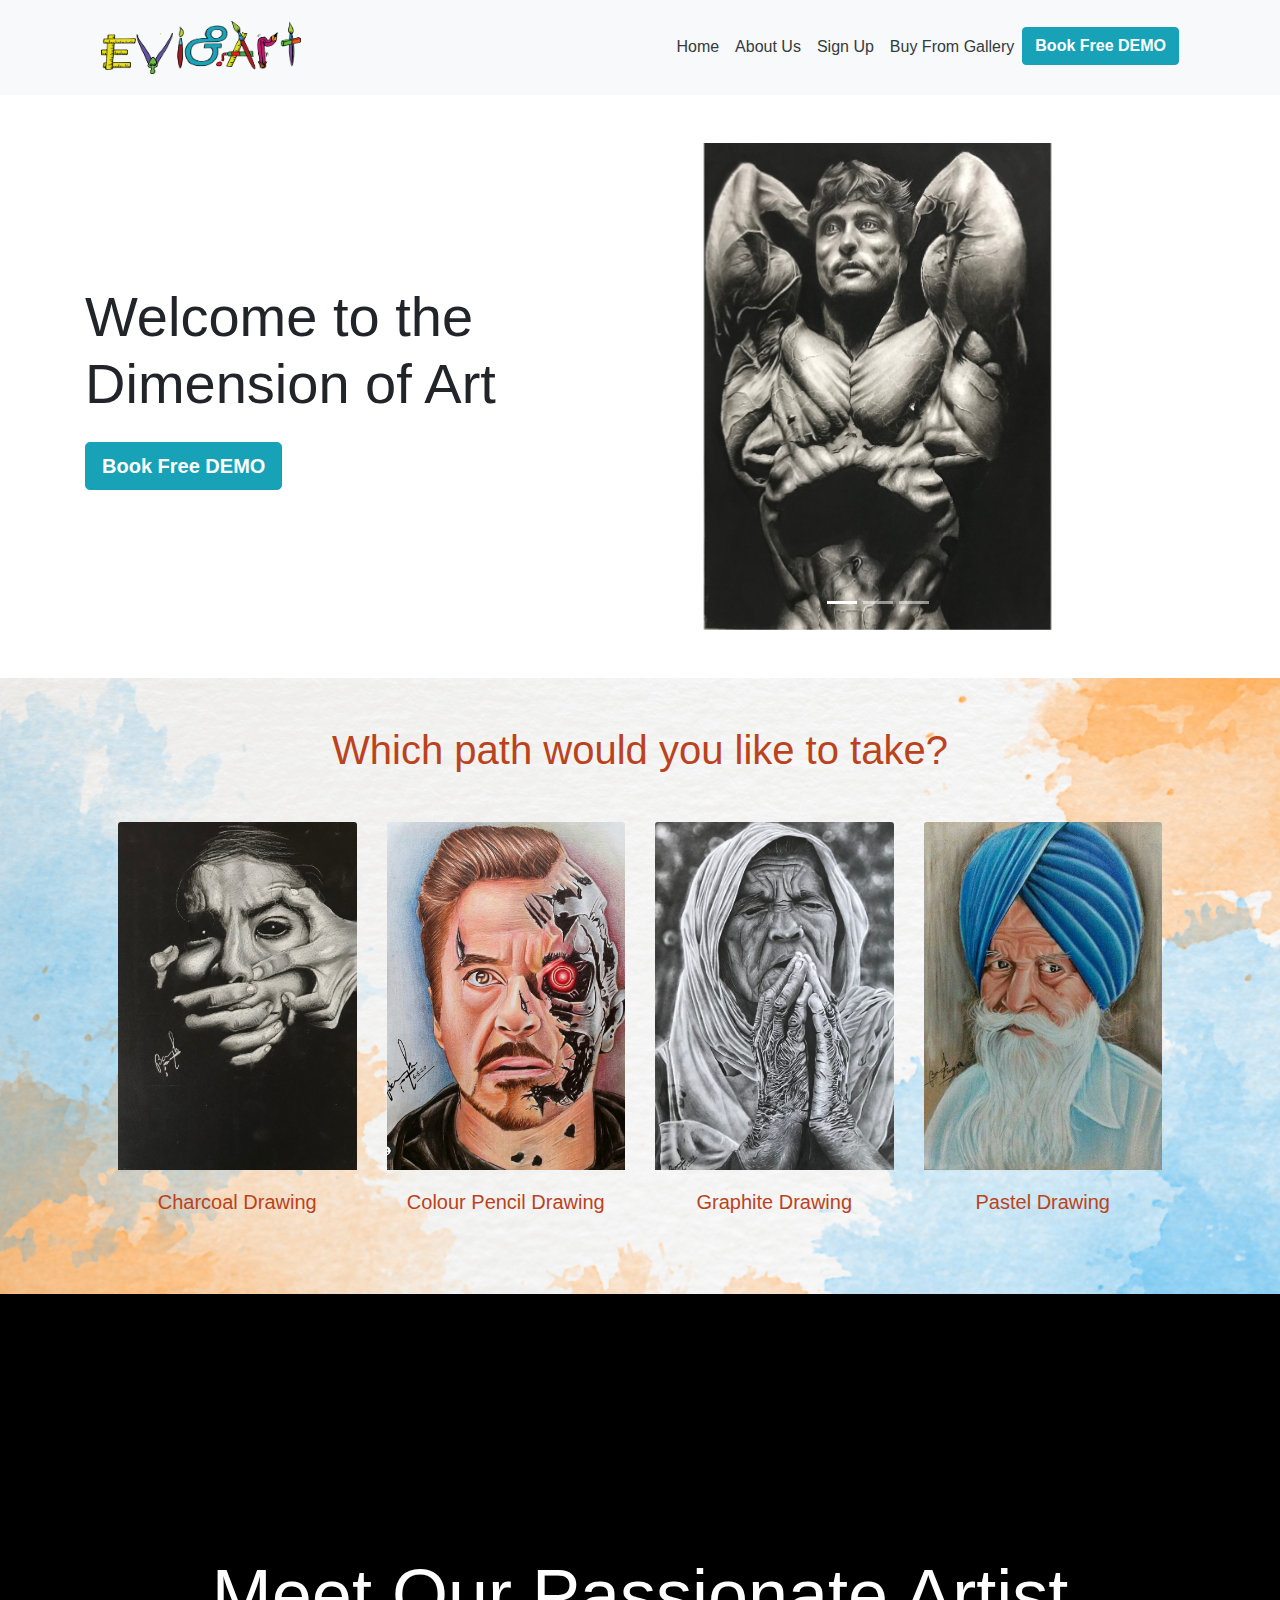
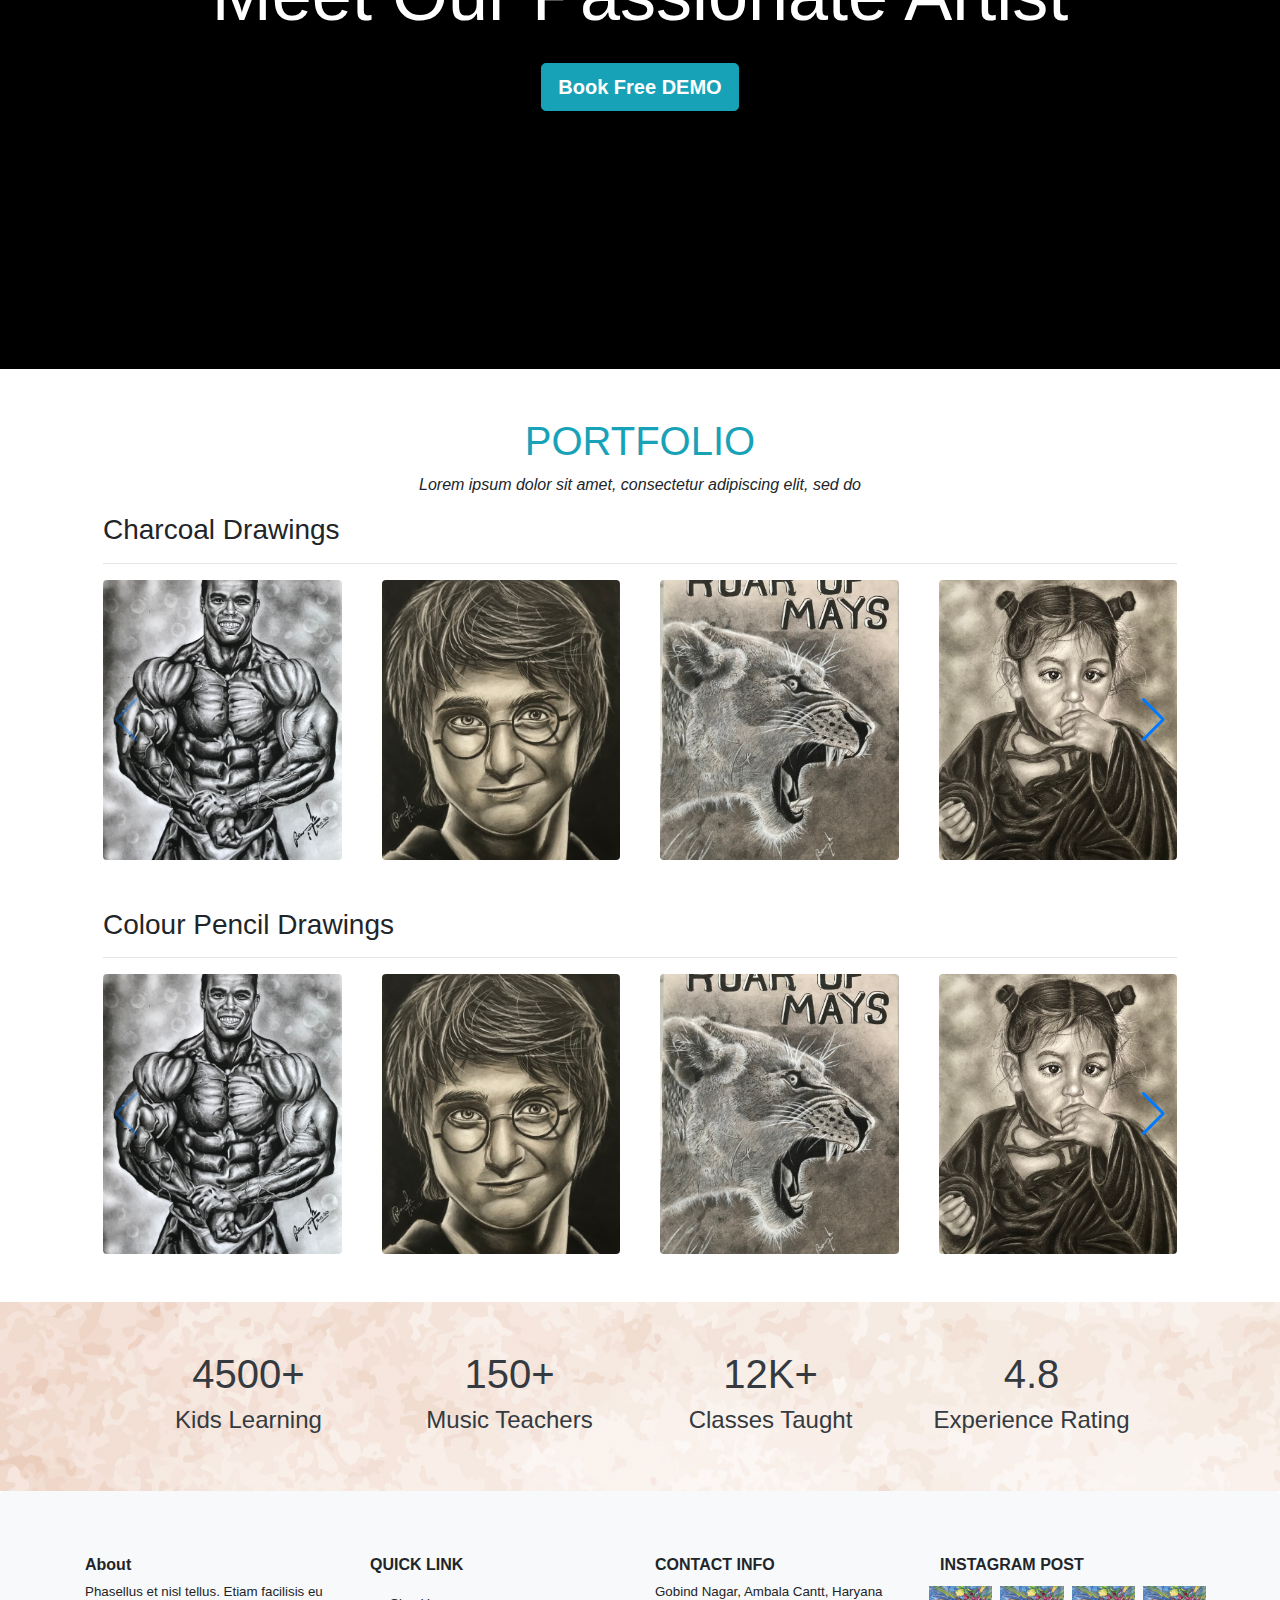
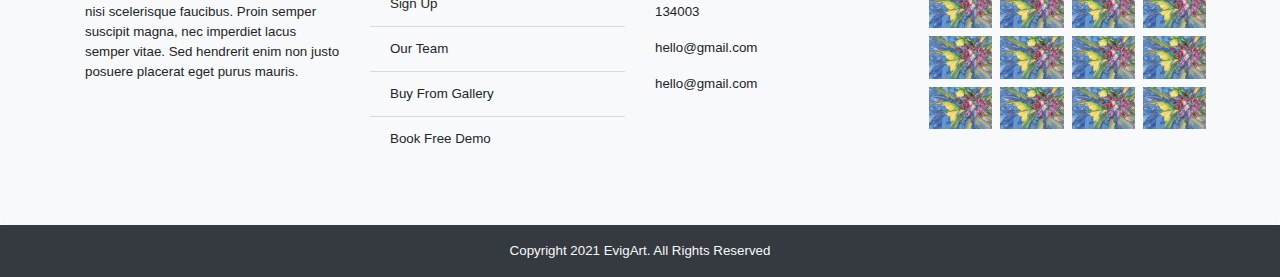
==== commit 1c923559: "add slider" ====
--- a/index.html
+++ b/index.html
@@ -1,208 +1,482 @@
 <!DOCTYPE html>
 <html lang="en">
-
-<head>
+  <head>
     <title>Bootstrap Example</title>
     <meta charset="utf-8" />
-    <link rel="short icon" type="image/png" href="images/favicon.png">
+    <link rel="short icon" type="image/png" href="images/favicon.png" />
     <meta name="viewport" content="width=device-width, initial-scale=1" />
-    <link rel="stylesheet" href="https://maxcdn.bootstrapcdn.com/bootstrap/4.5.2/css/bootstrap.min.css" />
+    <link
+      rel="stylesheet"
+      href="https://maxcdn.bootstrapcdn.com/bootstrap/4.5.2/css/bootstrap.min.css"
+    />
     <!-- <link href="https://fonts.googleapis.com/css2?family=Courgette&family=Merienda&display=swap" rel="stylesheet"> -->
-    <link rel="stylesheet" href="font/stylesheet.css">
-    <link rel="stylesheet" href="css/styles.css">
+    <link rel="stylesheet" href="font/stylesheet.css" />
+    <link rel="stylesheet" href="css/styles.css" />
     <!-- <link rel="stylesheet" href="https://use.fontawesome.com/releases/v5.7.0/css/all.css"> -->
-</head>
-
-<body>
+    <link
+      rel="stylesheet"
+      href="https://unpkg.com/swiper/swiper-bundle.min.css"
+    />
+    <style>
+      .swiper {
+        width: 100%;
+        height: 100%;
+      }
+
+      .swiper-slide {
+        text-align: center;
+        font-size: 18px;
+        background: #fff;
+
+        /* Center slide text vertically */
+        display: -webkit-box;
+        display: -ms-flexbox;
+        display: -webkit-flex;
+        display: flex;
+        -webkit-box-pack: center;
+        -ms-flex-pack: center;
+        -webkit-justify-content: center;
+        justify-content: center;
+        -webkit-box-align: center;
+        -ms-flex-align: center;
+        -webkit-align-items: center;
+        align-items: center;
+      }
+
+      .swiper-slide img {
+        display: block;
+        width: 100%;
+        height: 280px;
+        object-fit: cover;
+      }
+    </style>
+  </head>
+
+  <body>
     <div class="container-fluid navbar-light bg-light">
-        <div class="container">
-            <nav class="navbar navbar-expand-lg p-3">
-                <a class="navbar-brand" href="#"><img src="images/logo.png" width="200px"></a>
-                <button class="navbar-toggler" type="button" data-toggle="collapse" data-target="#navbarTogglerDemo02"
-                    aria-controls="navbarTogglerDemo02" aria-expanded="false" aria-label="Toggle navigation">
-                    <span class="navbar-toggler-icon"></span>
-                </button>
-
-                <div class="collapse navbar-collapse" id="navbarTogglerDemo02">
-                    <ul class="navbar-nav ml-auto mt-2 mt-lg-0">
-                        <li class="nav-item">
-                            <a class="nav-link text-capitalize font-weight-bolder text-dark" href="#">Home
-                            </a>
-                        </li>
-                        <li class="nav-item">
-                            <a class="nav-link text-capitalize font-weight-bolder text-dark" href="#">About Us
-                            </a>
-                        </li>
-                        <li class="nav-item">
-                            <a class="nav-link text-capitalize font-weight-bolder text-dark" href="#">sign up
-                            </a>
-                        </li>
-                        <!-- <li class="nav-item">
+      <div class="container">
+        <nav class="navbar navbar-expand-lg p-3">
+          <a class="navbar-brand" href="#"
+            ><img src="images/logo.png" width="200px"
+          /></a>
+          <button
+            class="navbar-toggler"
+            type="button"
+            data-toggle="collapse"
+            data-target="#navbarTogglerDemo02"
+            aria-controls="navbarTogglerDemo02"
+            aria-expanded="false"
+            aria-label="Toggle navigation"
+          >
+            <span class="navbar-toggler-icon"></span>
+          </button>
+
+          <div class="collapse navbar-collapse" id="navbarTogglerDemo02">
+            <ul class="navbar-nav ml-auto mt-2 mt-lg-0">
+              <li class="nav-item">
+                <a
+                  class="nav-link text-capitalize font-weight-bolder text-dark"
+                  href="#"
+                  >Home
+                </a>
+              </li>
+              <li class="nav-item">
+                <a
+                  class="nav-link text-capitalize font-weight-bolder text-dark"
+                  href="#"
+                  >About Us
+                </a>
+              </li>
+              <li class="nav-item">
+                <a
+                  class="nav-link text-capitalize font-weight-bolder text-dark"
+                  href="#"
+                  >sign up
+                </a>
+              </li>
+              <!-- <li class="nav-item">
                             <a class="nav-link text-capitalize font-weight-bolder text-dark" href="#">our team</a>
                         </li> -->
-                        <li class="nav-item">
-                            <a class="nav-link text-capitalize font-weight-bolder text-dark" href="#">Buy From
-                                Gallery</a>
-                        </li>
-                        <li class="nav-item">
-                            <button type="button" class="btn btn-info font-weight-bold" onclick="window.location.href='booking.html'">
-                                Book Free DEMO 
-                            </button>
-                        </li>
-                    </ul>
-                </div>
-            </nav>
-
-        </div>
+              <li class="nav-item">
+                <a
+                  class="nav-link text-capitalize font-weight-bolder text-dark"
+                  href="#"
+                  >Buy From Gallery</a
+                >
+              </li>
+              <li class="nav-item">
+                <button
+                  type="button"
+                  class="btn btn-info font-weight-bold"
+                  onclick="window.location.href='booking.html'"
+                >
+                  Book Free DEMO
+                </button>
+              </li>
+            </ul>
+          </div>
+        </nav>
+      </div>
     </div>
 
     <div class="container">
-        <div class="row pt-5 d-flex">
-            <div class="col-md-5 justify-content-center align-self-center">
-                
-                <h1 style="font-size: 3.5rem;">Welcome to the Dimension of Art</h1>
-                <button type="button" class="btn btn-info font-weight-bold mt-3 btn-lg">
-                    Book Free DEMO
-                </button>
-            </div>
-            <div class="col-md-7">
-                <!-- <img src="images/Abstractart-3.jpg" width="100%" height="485px" /> -->
-                <div id="carouselExampleIndicators" class="carousel slide" data-ride="carousel">
-                    <ol class="carousel-indicators">
-                        <li data-target="#carouselExampleIndicators" data-slide-to="0" class="active"></li>
-                        <li data-target="#carouselExampleIndicators" data-slide-to="1"></li>
-                        <li data-target="#carouselExampleIndicators" data-slide-to="2"></li>
-                    </ol>
-                    <div class="carousel-inner">
-                        <div class="carousel-item active" >
-                            <img class="d-block w-100" id="carousel-item" src=" images/charcol/charcoal-30.jpeg" width="100%" height="487px" alt="First slide">
-                           
-                        </div>
-                        <div class="carousel-item">
-                            <img class="d-block w-100"  src="images/first.jpg" width="100%" height="487px"
-                                alt="Second slide" style="object-fit: contain;">
-                        </div>
-                        <div class="carousel-item">
-                            <img class="d-block w-100" src="images/charcol/charcol-115.jpeg" width="100%" height="487px"
-                                alt="Third slide" style="object-fit: contain;">
-                        </div>
-                    </div>
-                    <a class="carousel-control-prev" href="#carouselExampleIndicators" role="button" data-slide="prev">
-                        <span class="carousel-control-prev-icon" aria-hidden="true"></span>
-                        <span class="sr-only">Previous</span>
-                    </a>
-                    <a class="carousel-control-next" href="#carouselExampleIndicators" role="button" data-slide="next">
-                        <span class="carousel-control-next-icon" aria-hidden="true"></span>
-                        <span class="sr-only">Next</span>
-                    </a>
-                </div>
-            </div>
-        </div>
-
-
+      <div class="row pt-5 d-flex">
+        <div class="col-md-5 justify-content-center align-self-center">
+          <h1 style="font-size: 3.5rem">Welcome to the Dimension of Art</h1>
+          <button
+            type="button"
+            class="btn btn-info font-weight-bold mt-3 btn-lg"
+          >
+            Book Free DEMO
+          </button>
+        </div>
+        <div class="col-md-7">
+          <!-- <img src="images/Abstractart-3.jpg" width="100%" height="485px" /> -->
+          <div
+            id="carouselExampleIndicators"
+            class="carousel slide"
+            data-ride="carousel"
+          >
+            <ol class="carousel-indicators">
+              <li
+                data-target="#carouselExampleIndicators"
+                data-slide-to="0"
+                class="active"
+              ></li>
+              <li
+                data-target="#carouselExampleIndicators"
+                data-slide-to="1"
+              ></li>
+              <li
+                data-target="#carouselExampleIndicators"
+                data-slide-to="2"
+              ></li>
+            </ol>
+            <div class="carousel-inner">
+              <div class="carousel-item active">
+                <img
+                  class="d-block w-100"
+                  id="carousel-item"
+                  src=" images/charcol/charcoal-30.jpeg"
+                  width="100%"
+                  height="487px"
+                  alt="First slide"
+                />
+              </div>
+              <div class="carousel-item">
+                <img
+                  class="d-block w-100"
+                  src="images/first.jpg"
+                  width="100%"
+                  height="487px"
+                  alt="Second slide"
+                  style="object-fit: contain"
+                />
+              </div>
+              <div class="carousel-item">
+                <img
+                  class="d-block w-100"
+                  src="images/charcol/charcol-115.jpeg"
+                  width="100%"
+                  height="487px"
+                  alt="Third slide"
+                  style="object-fit: contain"
+                />
+              </div>
+            </div>
+            <a
+              class="carousel-control-prev"
+              href="#carouselExampleIndicators"
+              role="button"
+              data-slide="prev"
+            >
+              <span
+                class="carousel-control-prev-icon"
+                aria-hidden="true"
+              ></span>
+              <span class="sr-only">Previous</span>
+            </a>
+            <a
+              class="carousel-control-next"
+              href="#carouselExampleIndicators"
+              role="button"
+              data-slide="next"
+            >
+              <span
+                class="carousel-control-next-icon"
+                aria-hidden="true"
+              ></span>
+              <span class="sr-only">Next</span>
+            </a>
+          </div>
+        </div>
+      </div>
     </div>
-    <div class="container-fluid mt-5" style="background-image: url('images/artbackground.jpg'); background-repeat: no-repeat;
-    background-size: cover;">
-        <div class="container p-5">
-            <h1 class="text-center mb-5 " style="color: #ba431d!important; ">Which path would you like to take?</h1>
-            <div class="row ">
-
-                <!-- <div class="col-md-3">
-                    <div class="card bg-transparent border-0">
-                        <img src="images/charcol/charcol-115.jpeg" class="card-img-top" alt="..." width="100%" height="348.09px"
-                            style="object-fit: cover;">
-                        <div class="card-body" style="padding: 1.25rem 0px !important;">
-                            <h5 class="card-title text-center" style="color: #ba431d!important ; ">
-                                Charcoal Drawing</h5>
-                        </div>
-
-                    </div>
-                </div>
-                <div class="col-md-3">
-                    <div class="card bg-transparent border-0">
-                        <img src="images/colour_pencil.jpeg" class="card-img-top" alt="..." width="100%"
-                            height="348.09px" style="object-fit: cover;">
-                        <div class="card-body" style="padding: 1.25rem 0px !important;">
-                            <h5 class="card-title text-center" style="color: #ba431d!important; ;">Colour Pencil
-                                Drawing</h5>
-                        </div>
-
-                    </div>
-                </div>
-                <div class="col-md-3">
-                    <div class="card bg-transparent border-0">
-                        <img src="images/graphite/graphite-11.jpeg" class="card-img-top" alt="..." width="100%" height="348.09px"
-                            style="object-fit: cover;">
-                        <div class="card-body" style="padding: 1.25rem 0px !important;">
-                            <h5 class="card-title text-center" style="color: #ba431d!important; ">Graphite Drawing</h5>
-                        </div>
-
-                    </div>
-                </div>
-                <div class="col-md-3">
-                    <div class="card bg-transparent border-0">
-                        <img src="images/soft_pastel.jpeg" class="card-img-top" alt="..." width="100%" height="348.09px"
-                            style="object-fit: cover;">
-                        <div class="card-body" style="padding: 1.25rem 0px !important;">
-                            <h5 class="card-title text-center" style="color: #ba431d!important; ">Pastel Drawing</h5>
-                        </div>
-
-                    </div>
-                </div> -->
-
-            </div>
-        </div>
+    <div
+      class="container-fluid mt-5"
+      style="
+        background-image: url('images/artbackground.jpg');
+        background-repeat: no-repeat;
+        background-size: cover;
+      "
+    >
+      <div class="container p-5">
+        <h1 class="text-center mb-5" style="color: #ba431d !important">
+          Which path would you like to take?
+        </h1>
+        <div class="row">
+          <div class="col-md-3">
+            <div class="card bg-transparent border-0">
+              <img
+                src="images/charcol/charcol-115.jpeg"
+                class="card-img-top"
+                alt="..."
+                width="100%"
+                height="348.09px"
+                style="object-fit: cover"
+              />
+              <div class="card-body" style="padding: 1.25rem 0px !important">
+                <h5
+                  class="card-title text-center"
+                  style="color: #ba431d !important"
+                >
+                  Charcoal Drawing
+                </h5>
+              </div>
+            </div>
+          </div>
+          <div class="col-md-3">
+            <div class="card bg-transparent border-0">
+              <img
+                src="images/colour_pencil.jpeg"
+                class="card-img-top"
+                alt="..."
+                width="100%"
+                height="348.09px"
+                style="object-fit: cover"
+              />
+              <div class="card-body" style="padding: 1.25rem 0px !important">
+                <h5
+                  class="card-title text-center"
+                  style="color: #ba431d !important"
+                >
+                  Colour Pencil Drawing
+                </h5>
+              </div>
+            </div>
+          </div>
+          <div class="col-md-3">
+            <div class="card bg-transparent border-0">
+              <img
+                src="images/graphite/graphite-11.jpeg"
+                class="card-img-top"
+                alt="..."
+                width="100%"
+                height="348.09px"
+                style="object-fit: cover"
+              />
+              <div class="card-body" style="padding: 1.25rem 0px !important">
+                <h5
+                  class="card-title text-center"
+                  style="color: #ba431d !important"
+                >
+                  Graphite Drawing
+                </h5>
+              </div>
+            </div>
+          </div>
+          <div class="col-md-3">
+            <div class="card bg-transparent border-0">
+              <img
+                src="images/pastel/pastel-7.jpg"
+                class="card-img-top"
+                alt="..."
+                width="100%"
+                height="348.09px"
+                style="object-fit: cover"
+              />
+              <div class="card-body" style="padding: 1.25rem 0px !important">
+                <h5
+                  class="card-title text-center"
+                  style="color: #ba431d !important"
+                >
+                  Pastel Drawing
+                </h5>
+              </div>
+            </div>
+          </div>
+        </div>
+      </div>
     </div>
     <header>
-        <div class="overlay"></div>
-        <!-- This div is  intentionally blank. It creates the transparent black overlay over the video which you can modify in the CSS -->
-        <video playsinline="playsinline" autoplay="autoplay" muted="muted" loop="loop">
-            <source src="videos/video.mp4" type="video/mp4">
-        </video>
-        <!-- The header content -->
-        <div class="container h-100">
-            <div class="d-flex h-100 text-center align-items-center">
-                <div class="w-100 text-white">
-                    <h1 class="display-3">
-                        Meet Our Passionate Artist</h1>
-                    <p class="lead mb-0"></p>
-                    <button type="button" class="btn btn-info font-weight-bold mt-3 btn-lg">
-                        Book Free DEMO
-                    </button>
-                </div>
-            </div>
-        </div>
+      <div class="overlay"></div>
+      <!-- This div is  intentionally blank. It creates the transparent black overlay over the video which you can modify in the CSS -->
+      <video
+        playsinline="playsinline"
+        autoplay="autoplay"
+        muted="muted"
+        loop="loop"
+      >
+        <source src="videos/video.mp4" type="video/mp4" />
+      </video>
+      <!-- The header content -->
+      <div class="container h-100">
+        <div class="d-flex h-100 text-center align-items-center">
+          <div class="w-100 text-white">
+            <h1 class="display-3">Meet Our Passionate Artist</h1>
+            <p class="lead mb-0"></p>
+            <button
+              type="button"
+              class="btn btn-info font-weight-bold mt-3 btn-lg"
+            >
+              Book Free DEMO
+            </button>
+          </div>
+        </div>
+      </div>
     </header>
     <div class="container p-5">
-        <div class="row">
-            <div class="gallery col-lg-12 col-md-12 col-sm-12 col-xs-12">
-
-                <h1 class=" text-center text-info">PORTFOLIO</h1>
-                <p class="text-center font-italic">Lorem ipsum dolor sit amet, consectetur adipiscing elit, sed do</p>
-            </div>
-
-            <div class="col-md-12 d-lg-flex justify-content-center mb-4">
-                <button class="btn btn-default filter-button m-1" data-filter="all">All</button>
-                <button class="btn btn-default filter-button m-1" data-filter="charcol">Charcoal</button>
-                <button class="btn btn-default filter-button m-1" data-filter="graphite">Graphite</button>
-                <button class="btn btn-default filter-button m-1" data-filter="pastel">Pastel</button>
-                <button class="btn btn-default filter-button m-1" data-filter="colour">Colour Pencil</button>
-            </div>
-            <br />
-
-            <div class="gallery_product col-lg-3 col-md-3 col-sm-3 col-6 filter charcol">
+      <div class="row">
+        <div class="gallery col-lg-12 col-md-12 col-sm-12 col-xs-12">
+          <h1 class="text-center text-info">PORTFOLIO</h1>
+          <p class="text-center font-italic">
+            Lorem ipsum dolor sit amet, consectetur adipiscing elit, sed do
+          </p>
+        </div>
+
+        <div class="w-100">
+          <h3>Charcoal Drawings</h3>
+          <hr />
+        </div>
+
+        <div class="swiper mySwiper">
+          <div class="swiper-wrapper">
+            <div class="swiper-slide">
+              <img
+                src="images/charcol/charcol-2.jpeg"
+                class="img-responsive w-100 rounded"
+              />
+            </div>
+            <div class="swiper-slide">
+              <img
+                src="images/charcol/charcol-3.jpeg"
+                class="img-responsive w-100 rounded"
+              />
+            </div>
+            <div class="swiper-slide">
+              <img
+                src="images/charcol/charcol-4.jpeg"
+                class="img-responsive w-100 rounded"
+              />
+            </div>
+            <div class="swiper-slide">
+              <img
+                src="images/charcol/charcol-5.jpeg"
+                class="img-responsive w-100 rounded"
+              />
+            </div>
+            <div class="swiper-slide">
+              <img
+                src="images/charcol/charcol-6.jpeg"
+                class="img-responsive w-100 rounded"
+              />
+            </div>
+            <div class="swiper-slide">
+              <img
+                src="images/charcol/charcol-10.jpeg"
+                class="img-responsive w-100 rounded"
+              />
+            </div>
+            <div class="swiper-slide">
+              <img
+                src="images/charcol/charcol-8.jpeg"
+                class="img-responsive w-100 rounded"
+              />
+            </div>
+            <div class="swiper-slide">
+              <img
+                src="images/charcol/charcol-9.jpeg"
+                class="img-responsive w-100 rounded"
+              />
+            </div>
+          </div>
+          <div class="swiper-button-next"></div>
+          <div class="swiper-button-prev"></div>
+        </div>
+
+        <div class="w-100 mt-5">
+          <h3 class="">Colour Pencil Drawings</h3>
+          <hr />
+        </div>
+
+        <div class="swiper mySwiper">
+          <div class="swiper-wrapper">
+            <div class="swiper-slide">
+              <img
+                src="images/charcol/charcol-2.jpeg"
+                class="img-responsive w-100 rounded"
+              />
+            </div>
+            <div class="swiper-slide">
+              <img
+                src="images/charcol/charcol-3.jpeg"
+                class="img-responsive w-100 rounded"
+              />
+            </div>
+            <div class="swiper-slide">
+              <img
+                src="images/charcol/charcol-4.jpeg"
+                class="img-responsive w-100 rounded"
+              />
+            </div>
+            <div class="swiper-slide">
+              <img
+                src="images/charcol/charcol-5.jpeg"
+                class="img-responsive w-100 rounded"
+              />
+            </div>
+            <div class="swiper-slide">
+              <img
+                src="images/charcol/charcol-6.jpeg"
+                class="img-responsive w-100 rounded"
+              />
+            </div>
+            <div class="swiper-slide">
+              <img
+                src="images/charcol/charcol-10.jpeg"
+                class="img-responsive w-100 rounded"
+              />
+            </div>
+            <div class="swiper-slide">
+              <img
+                src="images/charcol/charcol-8.jpeg"
+                class="img-responsive w-100 rounded"
+              />
+            </div>
+            <div class="swiper-slide">
+              <img
+                src="images/charcol/charcol-9.jpeg"
+                class="img-responsive w-100 rounded"
+              />
+            </div>
+          </div>
+          <div class="swiper-button-next"></div>
+          <div class="swiper-button-prev"></div>
+        </div>
+
+        <!-- <div class="gallery_product col-lg-3 col-md-3 col-sm-3 col-6 ">
                 <img src="images/charcol/charcol-2.jpeg" class="img-responsive w-100 rounded">
             </div>
-            <div class="gallery_product col-lg-3 col-md-3 col-sm-3 col-6 filter charcol">
+            <div class="gallery_product col-lg-3 col-md-3 col-sm-3 col-6 ">
                 <img src="images/charcol/charcol-3.jpeg" class="img-responsive w-100 rounded">
             </div>
-            <div class="gallery_product col-lg-3 col-md-3 col-sm-3 col-6 filter charcol">
+            <div class="gallery_product col-lg-3 col-md-3 col-sm-3 col-6 ">
                 <img src="images/charcol/charcol-4.jpeg" class="img-responsive w-100 rounded">
             </div>
-            <div class="gallery_product col-lg-3 col-md-3 col-sm-3 col-6 filter charcol">
+            <div class="gallery_product col-lg-3 col-md-3 col-sm-3 col-6 ">
                 <img src="images/charcol/charcol-5.jpeg" class="img-responsive w-100 rounded">
-            </div>
-            <div class="gallery_product col-lg-3 col-md-3 col-sm-3 col-6 filter charcol">
+            </div> -->
+        <!-- <div class="gallery_product col-lg-3 col-md-3 col-sm-3 col-6 filter charcol">
                 <img src="images/charcol/charcol-6.jpeg" class="img-responsive w-100 rounded">
             </div>
             <div class="gallery_product col-lg-3 col-md-3 col-sm-3 col-6 filter charcol">
@@ -305,11 +579,6 @@
                 <img src="images/colour pencil/img20210824_10401402.jpg" class="img-responsive w-100 rounded">
             </div>
 
-
-
-            <!-- <div class="gallery_product col-lg-3 col-md-3 col-sm-3 col-6 filter pastel">
-                <img src="images/pestals/pestal-1.jpeg">
-            </div> -->
             <div class="gallery_product col-lg-3 col-md-3 col-sm-3 col-6 filter pastel">
                 <img src="images/pestals/pestal-2.jpeg" class="img-responsive w-100 rounded">
             </div>
@@ -402,115 +671,174 @@
             </div>
             <div class="gallery_product col-lg-3 col-md-3 col-sm-3 col-6 filter graphite">
                 <img src="images/graphite/graphite-end.jpeg" class="img-responsive w-100 rounded">
-            </div>
-        </div>
+            </div> -->
+      </div>
     </div>
- 
-
-    <div class="container-fluid" style="background-image: url(images/AGED_PAPER.jpg);">
-        <div class="container">
-            <div class="row p-5">
-                <div class="col-md-3 text-center">
-                    <h1 class="text-dark">4500+</h1>
-                    <h4 class="text-dark">Kids
-                        Learning</h4>
-
-                </div>
-                <div class="col-md-3 text-center ">
-                    <h1 class="text-dark">150+</h1>
-                    <h4 class=text-dark>Music
-                        Teachers</h4>
-                </div>
-                <div class="col-md-3 text-center">
-                    <h1 class=" text-dark">12K+</h1>
-                    <h4 class=text-dark>Classes
-                        Taught</h4>
-                </div>
-                <div class="col-md-3 text-center">
-                    <h1 class="text-dark">4.8</h1>
-                    <h4 class=text-dark>Experience
-                        Rating</h4>
-                </div>
-            </div>
-        </div>
+
+    <div
+      class="container-fluid"
+      style="background-image: url(images/AGED_PAPER.jpg)"
+    >
+      <div class="container">
+        <div class="row p-5">
+          <div class="col-md-3 text-center">
+            <h1 class="text-dark">4500+</h1>
+            <h4 class="text-dark">Kids Learning</h4>
+          </div>
+          <div class="col-md-3 text-center">
+            <h1 class="text-dark">150+</h1>
+            <h4 class="text-dark">Music Teachers</h4>
+          </div>
+          <div class="col-md-3 text-center">
+            <h1 class="text-dark">12K+</h1>
+            <h4 class="text-dark">Classes Taught</h4>
+          </div>
+          <div class="col-md-3 text-center">
+            <h1 class="text-dark">4.8</h1>
+            <h4 class="text-dark">Experience Rating</h4>
+          </div>
+        </div>
+      </div>
     </div>
-    <div class="jumbotron bg-light" style="margin-bottom:0">
-        <div class="container">
+    <div class="jumbotron bg-light" style="margin-bottom: 0">
+      <div class="container">
+        <div class="row">
+          <div class="col-md-3">
+            <h6 class="font-weight-bold">About</h6>
+            <p style="font-size: smaller">
+              Phasellus et nisl tellus. Etiam facilisis eu nisi scelerisque
+              faucibus. Proin semper suscipit magna, nec imperdiet lacus semper
+              vitae. Sed hendrerit enim non justo posuere placerat eget purus
+              mauris.
+            </p>
+          </div>
+          <div class="col-md-3">
+            <h6 class="font-weight-bold">QUICK LINK</h6>
+            <ul class="list-group list-group-flush" style="font-size: smaller">
+              <li class="list-group-item bg-light">Sign Up</li>
+              <li class="list-group-item bg-light">Our Team</li>
+              <li class="list-group-item bg-light">Buy From Gallery</li>
+              <li class="list-group-item bg-light">Book Free Demo</li>
+            </ul>
+          </div>
+          <div class="col-md-3">
+            <h6 class="font-weight-bold">CONTACT INFO</h6>
+            <p style="font-size: smaller">
+              <i class="fas fa-map-marker-alt"></i> Gobind Nagar, Ambala Cantt,
+              Haryana 134003
+            </p>
+            <p style="font-size: smaller">
+              <i class="fas fa-envelope"></i> hello@gmail.com
+            </p>
+            <p style="font-size: smaller">
+              <i class="fas fa-mobile-alt"></i> hello@gmail.com
+            </p>
+          </div>
+          <div class="col-md-3">
+            <h6 class="font-weight-bold">INSTAGRAM POST</h6>
             <div class="row">
-                <div class="col-md-3 ">
-                    <h6 class="font-weight-bold">About </h6>
-                    <p style="font-size: smaller;">
-                        Phasellus et nisl tellus. Etiam facilisis eu nisi scelerisque faucibus. Proin semper suscipit
-                        magna, nec imperdiet lacus semper vitae. Sed hendrerit enim non justo posuere placerat eget
-                        purus mauris.
-
-                    </p>
-
-                </div>
-                <div class="col-md-3 ">
-                    <h6 class="font-weight-bold">
-                        QUICK LINK
-
-                    </h6>
-                    <ul class="list-group list-group-flush" style="font-size: smaller;">
-                        <li class="list-group-item bg-light">Sign Up</li>
-                        <li class="list-group-item bg-light">Our Team</li>
-                        <li class="list-group-item bg-light">Buy From Gallery</li>
-                        <li class="list-group-item bg-light">Book Free Demo</li>
-                    </ul>
-                </div>
-                <div class="col-md-3 ">
-                    <h6 class="font-weight-bold">
-                        CONTACT INFO
-                    </h6>
-                    <p style="font-size: smaller;"><i class="fas fa-map-marker-alt"></i> Gobind Nagar, Ambala Cantt,
-                        Haryana 134003</p>
-                    <p style="font-size: smaller;"><i class="fas fa-envelope"></i> hello@gmail.com</p>
-                    <p style="font-size: smaller;"><i class="fas fa-mobile-alt"></i> hello@gmail.com</p>
-                </div>
-                <div class="col-md-3 ">
-                    <h6 class="font-weight-bold">INSTAGRAM POST
-                    </h6>
-                    <div class="row">
-                        <div class="col-md-3 col-4 p-0"><img src="images/Abstractart-3.jpg" class="img-responsive p-1"
-                                width="100%"></div>
-                        <div class="col-md-3 col-4 p-0"><img src="images/Abstractart-3.jpg" class="img-responsive p-1"
-                                width="100%"></div>
-                        <div class="col-md-3 col-4 p-0"><img src="images/Abstractart-3.jpg" class="img-responsive p-1"
-                                width="100%"></div>
-                        <div class="col-md-3 col-4 p-0"><img src="images/Abstractart-3.jpg" class="img-responsive p-1"
-                                width="100%"></div>
-                        <div class="col-md-3 col-4 p-0"><img src="images/Abstractart-3.jpg" class="img-responsive p-1"
-                                width="100%"></div>
-                        <div class="col-md-3 col-4 p-0"><img src="images/Abstractart-3.jpg" class="img-responsive p-1"
-                                width="100%"></div>
-                        <div class="col-md-3 col-4 p-0"><img src="images/Abstractart-3.jpg" class="img-responsive p-1"
-                                width="100%"></div>
-                        <div class="col-md-3 col-4 p-0"><img src="images/Abstractart-3.jpg" class="img-responsive p-1"
-                                width="100%"></div>
-                        <div class="col-md-3 col-4 p-0"><img src="images/Abstractart-3.jpg" class="img-responsive p-1"
-                                width="100%"></div>
-                        <div class="col-md-3 col-4 p-0"><img src="images/Abstractart-3.jpg" class="img-responsive p-1"
-                                width="100%"></div>
-                        <div class="col-md-3 col-4 p-0"><img src="images/Abstractart-3.jpg" class="img-responsive p-1"
-                                width="100%"></div>
-                        <div class="col-md-3 col-4 p-0"><img src="images/Abstractart-3.jpg" class="img-responsive p-1"
-                                width="100%"></div>
-                    </div>
-                </div>
-            </div>
-        </div>
+              <div class="col-md-3 col-4 p-0">
+                <img
+                  src="images/Abstractart-3.jpg"
+                  class="img-responsive p-1"
+                  width="100%"
+                />
+              </div>
+              <div class="col-md-3 col-4 p-0">
+                <img
+                  src="images/Abstractart-3.jpg"
+                  class="img-responsive p-1"
+                  width="100%"
+                />
+              </div>
+              <div class="col-md-3 col-4 p-0">
+                <img
+                  src="images/Abstractart-3.jpg"
+                  class="img-responsive p-1"
+                  width="100%"
+                />
+              </div>
+              <div class="col-md-3 col-4 p-0">
+                <img
+                  src="images/Abstractart-3.jpg"
+                  class="img-responsive p-1"
+                  width="100%"
+                />
+              </div>
+              <div class="col-md-3 col-4 p-0">
+                <img
+                  src="images/Abstractart-3.jpg"
+                  class="img-responsive p-1"
+                  width="100%"
+                />
+              </div>
+              <div class="col-md-3 col-4 p-0">
+                <img
+                  src="images/Abstractart-3.jpg"
+                  class="img-responsive p-1"
+                  width="100%"
+                />
+              </div>
+              <div class="col-md-3 col-4 p-0">
+                <img
+                  src="images/Abstractart-3.jpg"
+                  class="img-responsive p-1"
+                  width="100%"
+                />
+              </div>
+              <div class="col-md-3 col-4 p-0">
+                <img
+                  src="images/Abstractart-3.jpg"
+                  class="img-responsive p-1"
+                  width="100%"
+                />
+              </div>
+              <div class="col-md-3 col-4 p-0">
+                <img
+                  src="images/Abstractart-3.jpg"
+                  class="img-responsive p-1"
+                  width="100%"
+                />
+              </div>
+              <div class="col-md-3 col-4 p-0">
+                <img
+                  src="images/Abstractart-3.jpg"
+                  class="img-responsive p-1"
+                  width="100%"
+                />
+              </div>
+              <div class="col-md-3 col-4 p-0">
+                <img
+                  src="images/Abstractart-3.jpg"
+                  class="img-responsive p-1"
+                  width="100%"
+                />
+              </div>
+              <div class="col-md-3 col-4 p-0">
+                <img
+                  src="images/Abstractart-3.jpg"
+                  class="img-responsive p-1"
+                  width="100%"
+                />
+              </div>
+            </div>
+          </div>
+        </div>
+      </div>
     </div>
     <div class="container-fluid bg-dark">
-        <p class="text-light mb-0 p-3 text-center" style="font-size: smaller;">Copyright 2021 EvigArt. All Rights
-            Reserved</p>
+      <p class="text-light mb-0 p-3 text-center" style="font-size: smaller">
+        Copyright 2021 EvigArt. All Rights Reserved
+      </p>
     </div>
 
     <script src="https://ajax.googleapis.com/ajax/libs/jquery/3.5.1/jquery.min.js"></script>
     <script src="https://cdnjs.cloudflare.com/ajax/libs/popper.js/1.16.0/umd/popper.min.js"></script>
     <script src="https://maxcdn.bootstrapcdn.com
 /bootstrap/4.5.2/js/bootstrap.min.js"></script>
+
+    <!-- Swiper JS -->
+    <script src="https://unpkg.com/swiper/swiper-bundle.min.js"></script>
     <script src="js/scripts.js"></script>
-</body>
-
-</html>+  </body>
+</html>
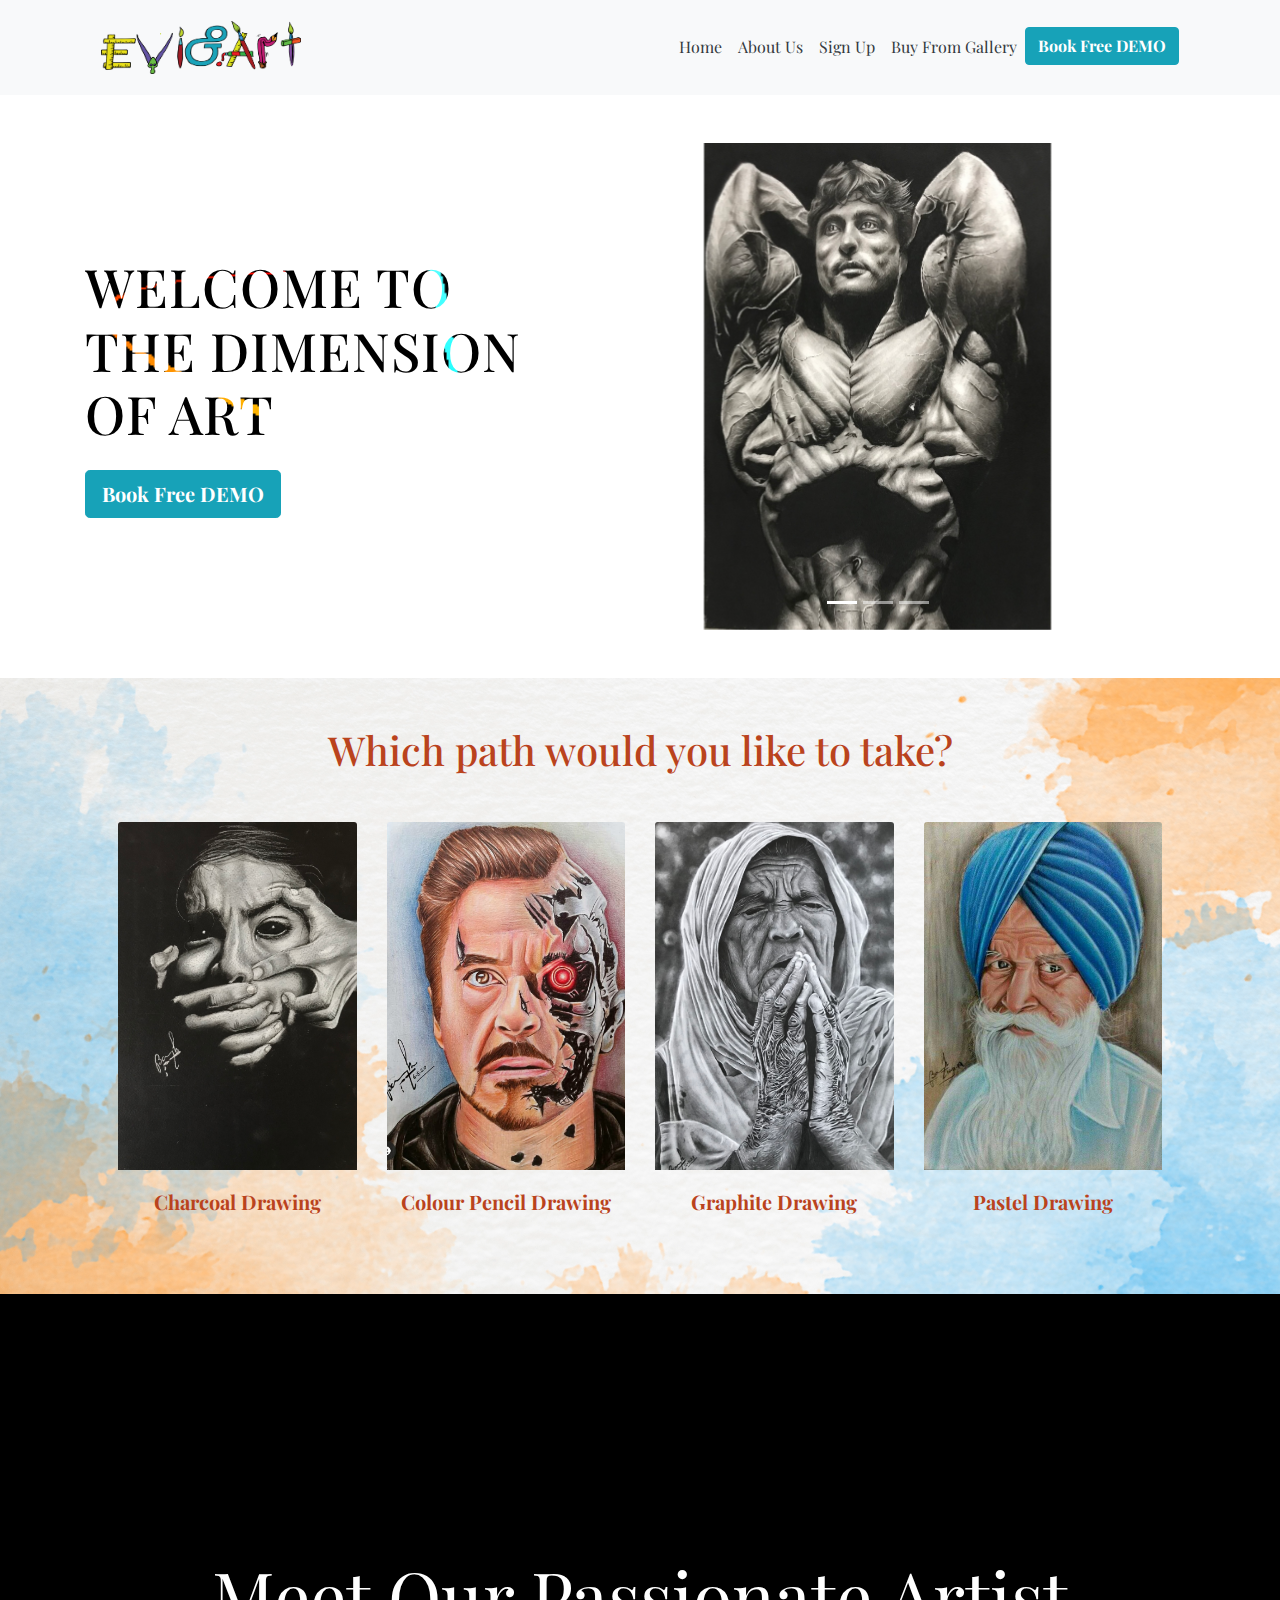
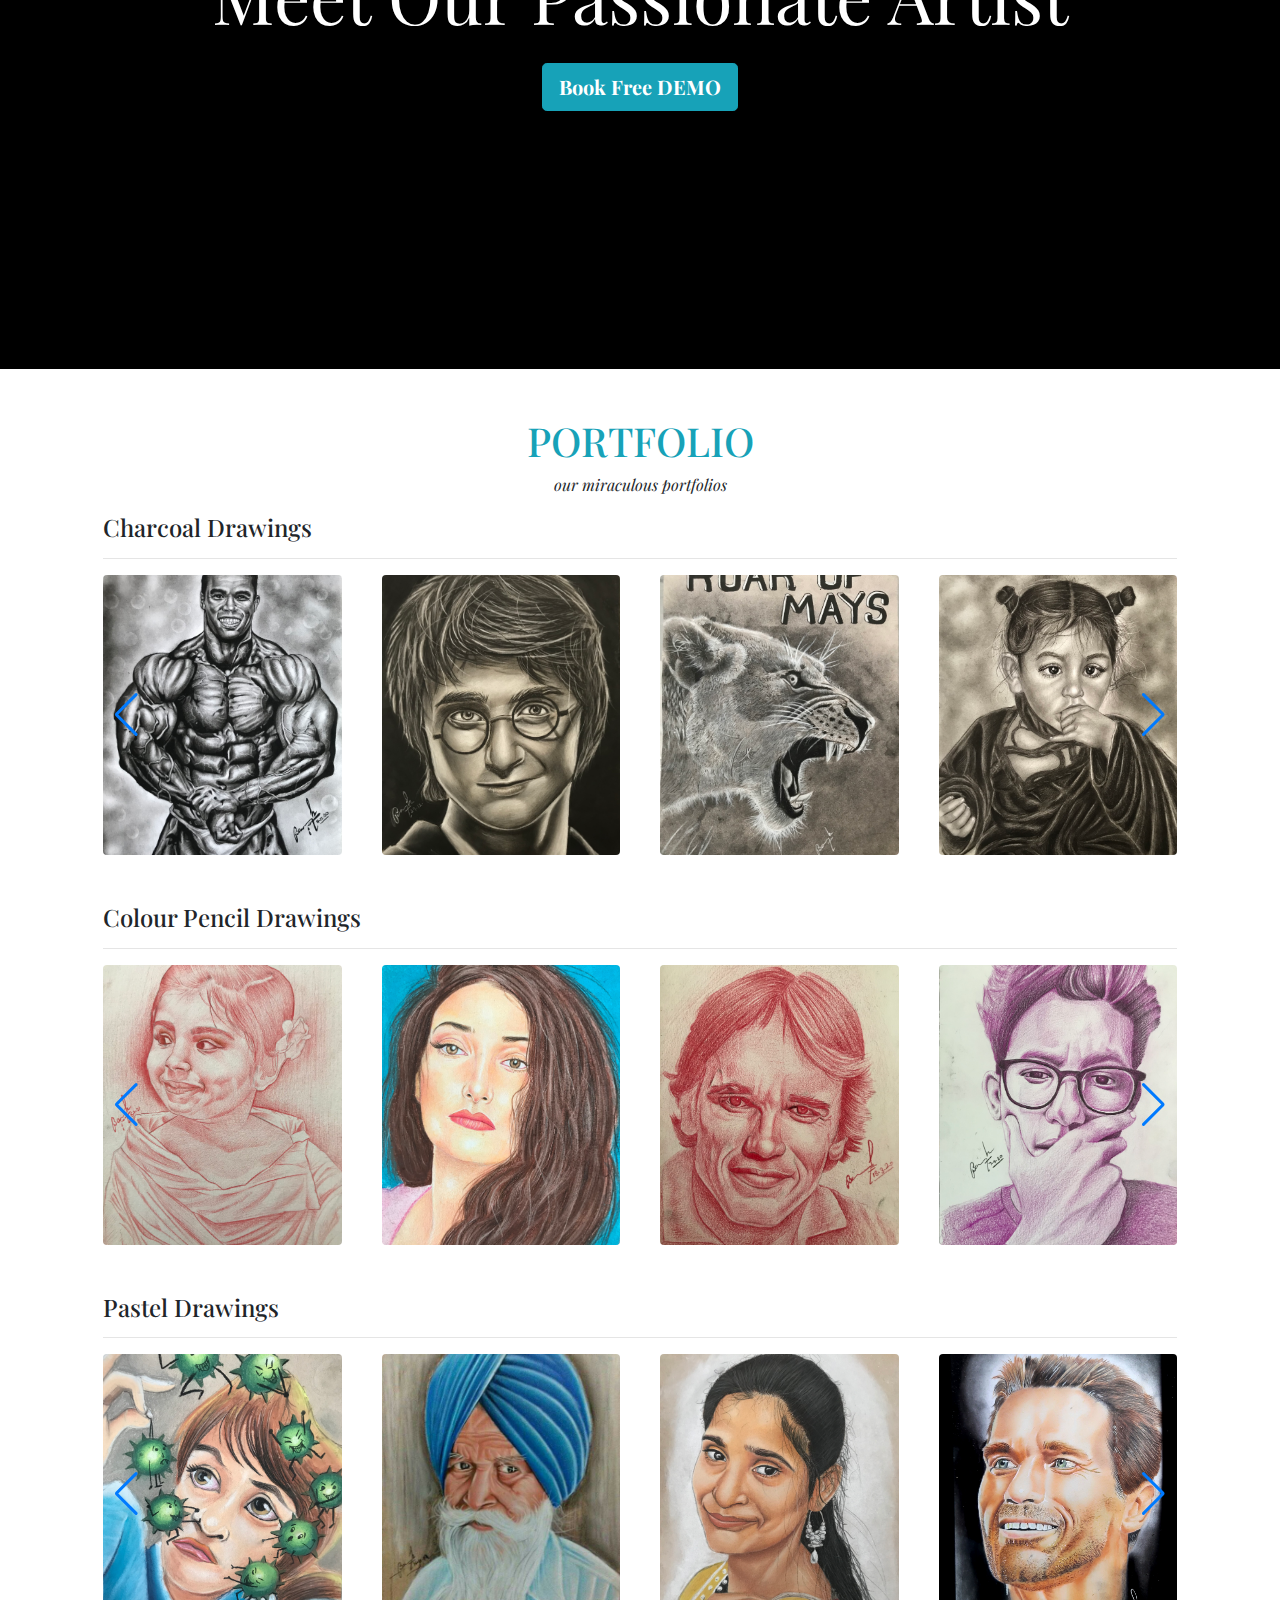
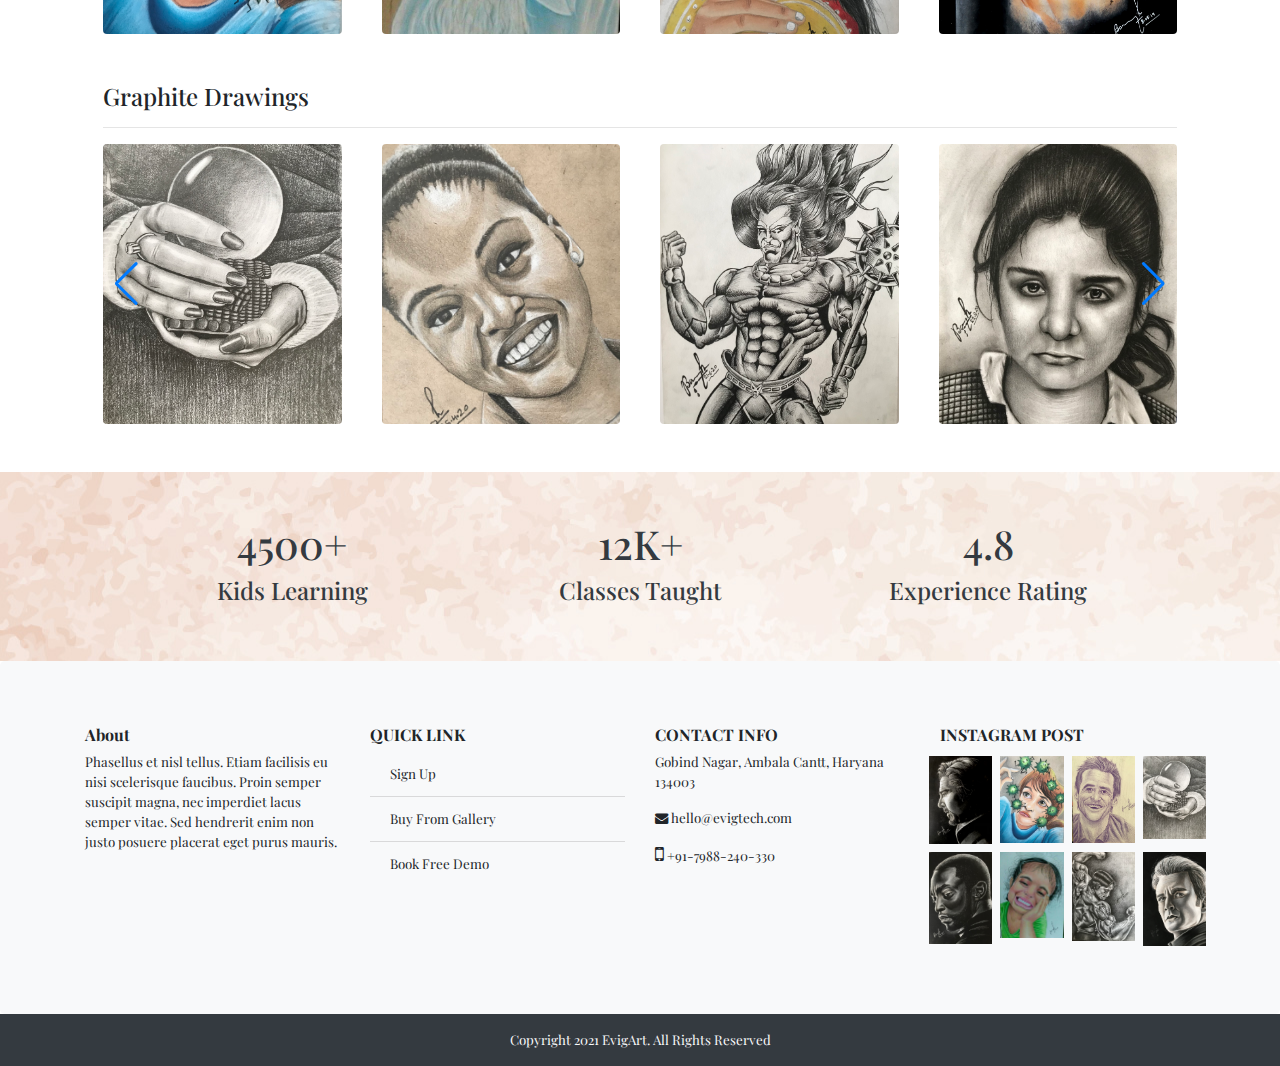
==== commit abcee61c: "add sliders" ====
--- a/index.html
+++ b/index.html
@@ -9,47 +9,17 @@
       rel="stylesheet"
       href="https://maxcdn.bootstrapcdn.com/bootstrap/4.5.2/css/bootstrap.min.css"
     />
-    <!-- <link href="https://fonts.googleapis.com/css2?family=Courgette&family=Merienda&display=swap" rel="stylesheet"> -->
     <link rel="stylesheet" href="font/stylesheet.css" />
     <link rel="stylesheet" href="css/styles.css" />
-    <!-- <link rel="stylesheet" href="https://use.fontawesome.com/releases/v5.7.0/css/all.css"> -->
     <link
       rel="stylesheet"
       href="https://unpkg.com/swiper/swiper-bundle.min.css"
     />
-    <style>
-      .swiper {
-        width: 100%;
-        height: 100%;
-      }
-
-      .swiper-slide {
-        text-align: center;
-        font-size: 18px;
-        background: #fff;
-
-        /* Center slide text vertically */
-        display: -webkit-box;
-        display: -ms-flexbox;
-        display: -webkit-flex;
-        display: flex;
-        -webkit-box-pack: center;
-        -ms-flex-pack: center;
-        -webkit-justify-content: center;
-        justify-content: center;
-        -webkit-box-align: center;
-        -ms-flex-align: center;
-        -webkit-align-items: center;
-        align-items: center;
-      }
-
-      .swiper-slide img {
-        display: block;
-        width: 100%;
-        height: 280px;
-        object-fit: cover;
-      }
-    </style>
+    <link
+      href="https://fonts.googleapis.com/css2?family=Playfair+Display:wght@400;500&display=swap"
+      rel="stylesheet"
+    />
+    <link rel="stylesheet" href="https://cdnjs.cloudflare.com/ajax/libs/font-awesome/4.7.0/css/font-awesome.min.css">
   </head>
 
   <body>
@@ -122,7 +92,7 @@
     <div class="container">
       <div class="row pt-5 d-flex">
         <div class="col-md-5 justify-content-center align-self-center">
-          <h1 style="font-size: 3.5rem">Welcome to the Dimension of Art</h1>
+          <h1 class="welcome-heading">Welcome to the Dimension of Art</h1>
           <button
             type="button"
             class="btn btn-info font-weight-bold mt-3 btn-lg"
@@ -237,7 +207,7 @@
               />
               <div class="card-body" style="padding: 1.25rem 0px !important">
                 <h5
-                  class="card-title text-center"
+                  class="card-title text-center font-weight-bold"
                   style="color: #ba431d !important"
                 >
                   Charcoal Drawing
@@ -257,7 +227,7 @@
               />
               <div class="card-body" style="padding: 1.25rem 0px !important">
                 <h5
-                  class="card-title text-center"
+                  class="card-title text-center font-weight-bold"
                   style="color: #ba431d !important"
                 >
                   Colour Pencil Drawing
@@ -277,7 +247,7 @@
               />
               <div class="card-body" style="padding: 1.25rem 0px !important">
                 <h5
-                  class="card-title text-center"
+                  class="card-title text-center font-weight-bold"
                   style="color: #ba431d !important"
                 >
                   Graphite Drawing
@@ -297,7 +267,7 @@
               />
               <div class="card-body" style="padding: 1.25rem 0px !important">
                 <h5
-                  class="card-title text-center"
+                  class="card-title text-center font-weight-bold"
                   style="color: #ba431d !important"
                 >
                   Pastel Drawing
@@ -340,12 +310,12 @@
         <div class="gallery col-lg-12 col-md-12 col-sm-12 col-xs-12">
           <h1 class="text-center text-info">PORTFOLIO</h1>
           <p class="text-center font-italic">
-            Lorem ipsum dolor sit amet, consectetur adipiscing elit, sed do
+           our miraculous portfolios
           </p>
         </div>
 
         <div class="w-100">
-          <h3>Charcoal Drawings</h3>
+          <h4>Charcoal Drawings</h4>
           <hr />
         </div>
 
@@ -387,25 +357,13 @@
                 class="img-responsive w-100 rounded"
               />
             </div>
-            <div class="swiper-slide">
-              <img
-                src="images/charcol/charcol-8.jpeg"
-                class="img-responsive w-100 rounded"
-              />
-            </div>
-            <div class="swiper-slide">
-              <img
-                src="images/charcol/charcol-9.jpeg"
-                class="img-responsive w-100 rounded"
-              />
-            </div>
           </div>
           <div class="swiper-button-next"></div>
           <div class="swiper-button-prev"></div>
         </div>
 
         <div class="w-100 mt-5">
-          <h3 class="">Colour Pencil Drawings</h3>
+          <h4>Colour Pencil Drawings</h4>
           <hr />
         </div>
 
@@ -413,49 +371,37 @@
           <div class="swiper-wrapper">
             <div class="swiper-slide">
               <img
-                src="images/charcol/charcol-2.jpeg"
-                class="img-responsive w-100 rounded"
-              />
-            </div>
-            <div class="swiper-slide">
-              <img
-                src="images/charcol/charcol-3.jpeg"
-                class="img-responsive w-100 rounded"
-              />
-            </div>
-            <div class="swiper-slide">
-              <img
-                src="images/charcol/charcol-4.jpeg"
-                class="img-responsive w-100 rounded"
-              />
-            </div>
-            <div class="swiper-slide">
-              <img
-                src="images/charcol/charcol-5.jpeg"
-                class="img-responsive w-100 rounded"
-              />
-            </div>
-            <div class="swiper-slide">
-              <img
-                src="images/charcol/charcol-6.jpeg"
-                class="img-responsive w-100 rounded"
-              />
-            </div>
-            <div class="swiper-slide">
-              <img
-                src="images/charcol/charcol-10.jpeg"
-                class="img-responsive w-100 rounded"
-              />
-            </div>
-            <div class="swiper-slide">
-              <img
-                src="images/charcol/charcol-8.jpeg"
-                class="img-responsive w-100 rounded"
-              />
-            </div>
-            <div class="swiper-slide">
-              <img
-                src="images/charcol/charcol-9.jpeg"
+                src="images/colour_pencil/colour_pencil-2.jpeg"
+                class="img-responsive w-100 rounded"
+              />
+            </div>
+            <div class="swiper-slide">
+              <img
+                src="images/colour_pencil/colour_pencil-3.jpeg"
+                class="img-responsive w-100 rounded"
+              />
+            </div>
+            <div class="swiper-slide">
+              <img
+                src="images/colour_pencil/colour_pencil-4.jpeg"
+                class="img-responsive w-100 rounded"
+              />
+            </div>
+            <div class="swiper-slide">
+              <img
+                src="images/colour_pencil/colour_pencil-5.jpeg"
+                class="img-responsive w-100 rounded"
+              />
+            </div>
+            <div class="swiper-slide">
+              <img
+                src="images/colour_pencil/colour_pencil-6.jpeg"
+                class="img-responsive w-100 rounded"
+              />
+            </div>
+            <div class="swiper-slide">
+              <img
+                src="images/colour_pencil/colour_pencil-11.jpeg"
                 class="img-responsive w-100 rounded"
               />
             </div>
@@ -464,216 +410,106 @@
           <div class="swiper-button-prev"></div>
         </div>
 
-        <!-- <div class="gallery_product col-lg-3 col-md-3 col-sm-3 col-6 ">
-                <img src="images/charcol/charcol-2.jpeg" class="img-responsive w-100 rounded">
-            </div>
-            <div class="gallery_product col-lg-3 col-md-3 col-sm-3 col-6 ">
-                <img src="images/charcol/charcol-3.jpeg" class="img-responsive w-100 rounded">
-            </div>
-            <div class="gallery_product col-lg-3 col-md-3 col-sm-3 col-6 ">
-                <img src="images/charcol/charcol-4.jpeg" class="img-responsive w-100 rounded">
-            </div>
-            <div class="gallery_product col-lg-3 col-md-3 col-sm-3 col-6 ">
-                <img src="images/charcol/charcol-5.jpeg" class="img-responsive w-100 rounded">
-            </div> -->
-        <!-- <div class="gallery_product col-lg-3 col-md-3 col-sm-3 col-6 filter charcol">
-                <img src="images/charcol/charcol-6.jpeg" class="img-responsive w-100 rounded">
-            </div>
-            <div class="gallery_product col-lg-3 col-md-3 col-sm-3 col-6 filter charcol">
-                <img src="images/charcol/charcol-7.jpeg" class="img-responsive w-100 rounded">
-            </div>
-            <div class="gallery_product col-lg-3 col-md-3 col-sm-3 col-6 filter charcol">
-                <img src="images/charcol/charcol-8.jpeg" class="img-responsive w-100 rounded">
-            </div>
-
-            <div class="gallery_product col-lg-3 col-md-3 col-sm-3 col-6 filter charcol">
-                <img src="images/charcol/charcol-10.jpeg" class="img-responsive w-100 rounded">
-            </div>
-            <div class="gallery_product col-lg-3 col-md-3 col-sm-3 col-6 filter charcol">
-                <img src="images/charcol/charcol-11.jpeg" class="img-responsive w-100 rounded">
-            </div>
-            
-            <div class="gallery_product col-lg-3 col-md-3 col-sm-3 col-6 filter charcol">
-                <img src="images/charcol/charcol-13.jpeg" class="img-responsive w-100 rounded">
-            </div>
-            <div class="gallery_product col-lg-3 col-md-3 col-sm-3 col-6 filter charcol">
-                <img src="images/charcol/charcol-14.jpeg" class="img-responsive w-100 rounded">
-            </div>
-            <div class="gallery_product col-lg-3 col-md-3 col-sm-3 col-6 filter charcol">
-                <img src="images/charcol/charcol-115.jpeg" class="img-responsive w-100 rounded">
-            </div>
-            
-            <div class="gallery_product col-lg-3 col-md-3 col-sm-3 col-6 filter charcol">
-                <img src="images/charcol/charcol-17.jpeg" class="img-responsive w-100 rounded">
-            </div>
-            <div class="gallery_product col-lg-3 col-md-3 col-sm-3 col-6 filter charcol">
-                <img src="images/charcol/charcol-18.jpeg" class="img-responsive w-100 rounded">
-            </div>
-            <div class="gallery_product col-lg-3 col-md-3 col-sm-3 col-6 filter charcol">
-                <img src="images/charcol/charcol-19.jpeg" class="img-responsive w-100 rounded">
-            </div>
-            <div class="gallery_product col-lg-3 col-md-3 col-sm-3 col-6 filter charcol">
-                <img src="images/charcol/charcoal-23.jpeg" class="img-responsive w-100 rounded">
-            </div>
-            <div class="gallery_product col-lg-3 col-md-3 col-sm-3 col-6 filter charcol">
-                <img src="images/charcol/charcoal-24.jpeg" class="img-responsive w-100 rounded">
-            </div>
-            <div class="gallery_product col-lg-3 col-md-3 col-sm-3 col-6 filter charcol">
-                <img src="images/charcol/charcoal-30.jpeg" class="img-responsive w-100 rounded">
-            </div>
-            <div class="gallery_product col-lg-3 col-md-3 col-sm-3 col-6 filter charcol">
-                <img src="images/charcol/charcoal-25.jpeg" class="img-responsive w-100 rounded">
-            </div>
-            <div class="gallery_product col-lg-3 col-md-3 col-sm-3 col-6 filter charcol">
-                <img src="images/charcol/charcoal-26.jpeg" class="img-responsive w-100 rounded">
-            </div>
-            
-            <div class="gallery_product col-lg-3 col-md-3 col-sm-3 col-6 filter charcol">
-                <img src="images/charcol/charcoal-28.jpeg" class="img-responsive w-100 rounded">
-            </div>
-            <div class="gallery_product col-lg-3 col-md-3 col-sm-3 col-6 filter charcol">
-                <img src="images/charcol/charcoal-29.jpeg" class="img-responsive w-100 rounded">
-            </div>
-           
-            <div class="gallery_product col-lg-3 col-md-3 col-sm-3 col-6 filter colour">
-                <img src="images/colour pencil/colour pencil-1.jpeg" class="img-responsive w-100 rounded">
-            </div>
-            <div class="gallery_product col-lg-3 col-md-3 col-sm-3 col-6 filter colour">
-                <img src="images/colour pencil/colour pencil-2.jpeg" class="img-responsive w-100 rounded">
-            </div>
-
-            <div class="gallery_product col-lg-3 col-md-3 col-sm-3 col-6 filter colour">
-                <img src="images/colour pencil/colour pencil-3.jpeg" class="img-responsive w-100 rounded">
-            </div>
-            <div class="gallery_product col-lg-3 col-md-3 col-sm-3 col-6 filter colour">
-                <img src="images/colour pencil/colour pencil-4.jpeg" class="img-responsive w-100 rounded">
-            </div>
-            <div class="gallery_product col-lg-3 col-md-3 col-sm-3 col-6 filter colour">
-                <img src="images/colour pencil/colour pencil-5.jpeg" class="img-responsive w-100 rounded">
-            </div>
-            <div class="gallery_product col-lg-3 col-md-3 col-sm-3 col-6 filter colour">
-                <img src="images/colour pencil/colour pencil-6.jpeg" class="img-responsive w-100 rounded">
-            </div>
-            <div class="gallery_product col-lg-3 col-md-3 col-sm-3 col-6 filter colour">
-                <img src="images/colour pencil/colour pencil-7.jpeg" class="img-responsive w-100 rounded">
-            </div>
-            <div class="gallery_product col-lg-3 col-md-3 col-sm-3 col-6 filter colour">
-                <img src="images/colour pencil/colour pencil-8.jpeg" class="img-responsive w-100 rounded">
-            </div>
-            <div class="gallery_product col-lg-3 col-md-3 col-sm-3 col-6 filter colour">
-                <img src="images/colour pencil/colour pencil-9.jpeg" class="img-responsive w-100 rounded">
-            </div>
-            <div class="gallery_product col-lg-3 col-md-3 col-sm-3 col-6 filter colour">
-                <img src="images/colour pencil/colour pencil.jpeg" class="img-responsive w-100 rounded">
-            </div>
-            <div class="gallery_product col-lg-3 col-md-3 col-sm-3 col-6 filter colour">
-                <img src="images/colour pencil/colour pencil=1.jpeg" class="img-responsive w-100 rounded">
-            </div>
-            <div class="gallery_product col-lg-3 col-md-3 col-sm-3 col-6 filter colour">
-                <img src="images/colour pencil/colour pencil=3.jpeg" class="img-responsive w-100 rounded">
-            </div>
-            <div class="gallery_product col-lg-3 col-md-3 col-sm-3 col-6 filter colour">
-                <img src="images/colour pencil/colour pencil=4.jpeg" class="img-responsive w-100 rounded">
-            </div>
-            <div class="gallery_product col-lg-3 col-md-3 col-sm-3 col-6 filter colour">
-                <img src="images/colour pencil/img20210824_10401402.jpg" class="img-responsive w-100 rounded">
-            </div>
-
-            <div class="gallery_product col-lg-3 col-md-3 col-sm-3 col-6 filter pastel">
-                <img src="images/pestals/pestal-2.jpeg" class="img-responsive w-100 rounded">
-            </div>
-            <div class="gallery_product col-lg-3 col-md-3 col-sm-3 col-6 filter pastel">
-                <img src="images/soft_pastel.jpeg" class="img-responsive w-100 rounded">
-            </div>
-            <div class="gallery_product col-lg-3 col-md-3 col-sm-3 col-6 filter pastel">
-                <img src="images/pestals/pestal-3.jpeg" class="img-responsive w-100 rounded">
-            </div>
-            <div class="gallery_product col-lg-3 col-md-3 col-sm-3 col-6 filter pastel">
-                <img src="images/pestals/pestal-4.jpeg" class="img-responsive w-100 rounded">
-            </div>
-            <div class="gallery_product col-lg-3 col-md-3 col-sm-3 col-6 filter pastel">
-                <img src="images/pestals/pestal-5.jpeg" class="img-responsive w-100 rounded">
-            </div>
-            <div class="gallery_product col-lg-3 col-md-3 col-sm-3 col-6 filter pastel">
-                <img src="images/pestals/pestal-6.jpeg" class="img-responsive w-100 rounded">
-            </div>
-            <div class="gallery_product col-lg-3 col-md-3 col-sm-3 col-6 filter pastel">
-                <img src="images/pestals/pastel-7.jpg" class="img-responsive w-100 rounded">
-            </div>
-            <div class="gallery_product col-lg-3 col-md-3 col-sm-3 col-6 filter pastel">
-                <img src="images/pestals/pastel-8.jpg" class="img-responsive w-100 rounded">
-            </div>
-            <div class="gallery_product col-lg-3 col-md-3 col-sm-3 col-6 filter pastel">
-                <img src="images/pestals/pastel-9.jpg" class="img-responsive w-100 rounded">
-            </div>
-            <div class="gallery_product col-lg-3 col-md-3 col-sm-3 col-6 filter pastel">
-                <img src="images/pestals/pastel-10.jpg" class="img-responsive w-100 rounded">
-            </div>
-            <div class="gallery_product col-lg-3 col-md-3 col-sm-3 col-6 filter pastel">
-                <img src="images/pestals/pastel-11.jpg" class="img-responsive w-100 rounded">
-            </div>
-            <div class="gallery_product col-lg-3 col-md-3 col-sm-3 col-6 filter pastel">
-                <img src="images/pestals/pastel-12.jpg" class="img-responsive w-100 rounded">
-            </div>
-            <div class="gallery_product col-lg-3 col-md-3 col-sm-3 col-6 filter pastel">
-                <img src="images/pestals/pastel-13.jpg" class="img-responsive w-100 rounded">
-            </div>
-            <div class="gallery_product col-lg-3 col-md-3 col-sm-3 col-6 filter pastel">
-                <img src="images/pestals/pastel-14.jpg" class="img-responsive w-100 rounded">
-            </div>
-            <div class="gallery_product col-lg-3 col-md-3 col-sm-3 col-6 filter pastel">
-                <img src="images/pestals/pastel-15.jpg" class="img-responsive w-100 rounded">
-            </div>
-            
-            
-            <div class="gallery_product col-lg-3 col-md-3 col-sm-3 col-6 filter graphite">
-                <img src="images/graphite/graphite-1.jpeg" class="img-responsive w-100 rounded">
-            </div>
-            <div class="gallery_product col-lg-3 col-md-3 col-sm-3 col-6 filter graphite">
-                <img src="images/graphite/graphite-2.jpeg" class="img-responsive w-100 rounded">
-            </div>
-            <div class="gallery_product col-lg-3 col-md-3 col-sm-3 col-6 filter graphite">
-                <img src="images/graphite/graphite-3.jpeg" class="img-responsive w-100 rounded">
-            </div>
-            <div class="gallery_product col-lg-3 col-md-3 col-sm-3 col-6 filter graphite">
-                <img src="images/graphite/graphite-4.jpeg" class="img-responsive w-100 rounded">
-            </div>
-            <div class="gallery_product col-lg-3 col-md-3 col-sm-3 col-6 filter graphite">
-                <img src="images/graphite/graphite-5.jpeg" class="img-responsive w-100 rounded">
-            </div>
-            <div class="gallery_product col-lg-3 col-md-3 col-sm-3 col-6 filter graphite">
-                <img src="images/graphite/graphite-6.jpeg" class="img-responsive w-100 rounded">
-            </div>
-            <div class="gallery_product col-lg-3 col-md-3 col-sm-3 col-6 filter graphite">
-                <img src="images/graphite/graphite-7.jpeg" class="img-responsive w-100 rounded">
-            </div>
-            <div class="gallery_product col-lg-3 col-md-3 col-sm-3 col-6 filter graphite">
-                <img src="images/graphite/graphite-8.jpeg" class="img-responsive w-100 rounded">
-            </div>
-            <div class="gallery_product col-lg-3 col-md-3 col-sm-3 col-6 filter graphite">
-                <img src="images/graphite/graphite-9.jpeg" class="img-responsive w-100 rounded">
-            </div>
-
-            <div class="gallery_product col-lg-3 col-md-3 col-sm-3 col-6 filter graphite">
-                <img src="images/graphite/graphite-10.jpeg" class="img-responsive w-100 rounded">
-            </div>
-            <div class="gallery_product col-lg-3 col-md-3 col-sm-3 col-6 filter graphite">
-                <img src="images/graphite/graphite-11.jpeg" class="img-responsive w-100 rounded">
-            </div>
-            <div class="gallery_product col-lg-3 col-md-3 col-sm-3 col-6 filter graphite">
-                <img src="images/graphite/graphite-12.jpeg" class="img-responsive w-100 rounded">
-            </div>
-            <div class="gallery_product col-lg-3 col-md-3 col-sm-3 col-6 filter graphite">
-                <img src="images/graphite/graphite-13.jpeg" class="img-responsive w-100 rounded">
-            </div>
-            <div class="gallery_product col-lg-3 col-md-3 col-sm-3 col-6 filter graphite">
-                <img src="images/graphite/graphite-14.jpeg" class="img-responsive w-100 rounded">
-            </div>
-            <div class="gallery_product col-lg-3 col-md-3 col-sm-3 col-6 filter graphite">
-                <img src="images/graphite/graphite-end.jpeg" class="img-responsive w-100 rounded">
-            </div> -->
-      </div>
-    </div>
+        <div class="w-100 mt-5">
+          <h4>Pastel Drawings</h4>
+          <hr />
+        </div>
+
+        <div class="swiper mySwiper">
+          <div class="swiper-wrapper">
+            <div class="swiper-slide">
+              <img
+                src="images/pastel/pastel-1.jpeg"
+                class="img-responsive w-100 rounded"
+              />
+            </div>
+            <div class="swiper-slide">
+              <img
+                src="images/pastel/pastel-7.jpg"
+                class="img-responsive w-100 rounded"
+              />
+            </div>
+            <div class="swiper-slide">
+              <img
+                src="images/pastel/pastel-3.jpeg"
+                class="img-responsive w-100 rounded"
+              />
+            </div>
+            <div class="swiper-slide">
+              <img
+                src="images/pastel/pastel-4.jpeg"
+                class="img-responsive w-100 rounded"
+              />
+            </div>
+            <div class="swiper-slide">
+              <img
+                src="images/pastel/pastel-5.jpeg"
+                class="img-responsive w-100 rounded"
+              />
+            </div>
+            <div class="swiper-slide">
+              <img
+                src="images/pastel/pastel-6.jpeg"
+                class="img-responsive w-100 rounded"
+              />
+            </div>
+          </div>
+          <div class="swiper-button-next"></div>
+          <div class="swiper-button-prev"></div>
+        </div>
+    
+        <div class="w-100 mt-5">
+          <h4>Graphite Drawings</h4>
+          <hr />
+        </div>
+
+        <div class="swiper mySwiper">
+          <div class="swiper-wrapper">
+            <div class="swiper-slide">
+              <img
+                src="images/graphite/graphite-1.jpeg"
+                class="img-responsive w-100 rounded"
+              />
+            </div>
+            <div class="swiper-slide">
+              <img
+                src="images/graphite/graphite-2.jpeg"
+                class="img-responsive w-100 rounded"
+              />
+            </div>
+            <div class="swiper-slide">
+              <img
+                src="images/graphite/graphite-7.jpeg"
+                class="img-responsive w-100 rounded"
+              />
+            </div>
+            <div class="swiper-slide">
+              <img
+                src="images/graphite/graphite-4.jpeg"
+                class="img-responsive w-100 rounded"
+              />
+            </div>
+            <div class="swiper-slide">
+              <img
+                src="images/graphite/graphite-5.jpeg"
+                class="img-responsive w-100 rounded"
+              />
+            </div>
+            <div class="swiper-slide">
+              <img
+                src="images/graphite/graphite-6.jpeg"
+                class="img-responsive w-100 rounded"
+              />
+            </div>
+          </div>
+          <div class="swiper-button-next"></div>
+          <div class="swiper-button-prev"></div>
+        </div>
+      </div>
+    </div>
+      </div>
+    </div>
+    
 
     <div
       class="container-fluid"
@@ -681,19 +517,15 @@
     >
       <div class="container">
         <div class="row p-5">
-          <div class="col-md-3 text-center">
+          <div class="col-md-4 text-center">
             <h1 class="text-dark">4500+</h1>
             <h4 class="text-dark">Kids Learning</h4>
           </div>
-          <div class="col-md-3 text-center">
-            <h1 class="text-dark">150+</h1>
-            <h4 class="text-dark">Music Teachers</h4>
-          </div>
-          <div class="col-md-3 text-center">
+          <div class="col-md-4 text-center">
             <h1 class="text-dark">12K+</h1>
             <h4 class="text-dark">Classes Taught</h4>
           </div>
-          <div class="col-md-3 text-center">
+          <div class="col-md-4 text-center">
             <h1 class="text-dark">4.8</h1>
             <h4 class="text-dark">Experience Rating</h4>
           </div>
@@ -716,7 +548,6 @@
             <h6 class="font-weight-bold">QUICK LINK</h6>
             <ul class="list-group list-group-flush" style="font-size: smaller">
               <li class="list-group-item bg-light">Sign Up</li>
-              <li class="list-group-item bg-light">Our Team</li>
               <li class="list-group-item bg-light">Buy From Gallery</li>
               <li class="list-group-item bg-light">Book Free Demo</li>
             </ul>
@@ -728,10 +559,10 @@
               Haryana 134003
             </p>
             <p style="font-size: smaller">
-              <i class="fas fa-envelope"></i> hello@gmail.com
+              <i class="fa fa-envelope"></i> hello@evigtech.com
             </p>
             <p style="font-size: smaller">
-              <i class="fas fa-mobile-alt"></i> hello@gmail.com
+              <i class="fa fa-mobile" style="font-size: 20px"></i> +91-7988-240-330
             </p>
           </div>
           <div class="col-md-3">
@@ -739,84 +570,56 @@
             <div class="row">
               <div class="col-md-3 col-4 p-0">
                 <img
-                  src="images/Abstractart-3.jpg"
-                  class="img-responsive p-1"
-                  width="100%"
-                />
-              </div>
-              <div class="col-md-3 col-4 p-0">
-                <img
-                  src="images/Abstractart-3.jpg"
-                  class="img-responsive p-1"
-                  width="100%"
-                />
-              </div>
-              <div class="col-md-3 col-4 p-0">
-                <img
-                  src="images/Abstractart-3.jpg"
-                  class="img-responsive p-1"
-                  width="100%"
-                />
-              </div>
-              <div class="col-md-3 col-4 p-0">
-                <img
-                  src="images/Abstractart-3.jpg"
-                  class="img-responsive p-1"
-                  width="100%"
-                />
-              </div>
-              <div class="col-md-3 col-4 p-0">
-                <img
-                  src="images/Abstractart-3.jpg"
-                  class="img-responsive p-1"
-                  width="100%"
-                />
-              </div>
-              <div class="col-md-3 col-4 p-0">
-                <img
-                  src="images/Abstractart-3.jpg"
-                  class="img-responsive p-1"
-                  width="100%"
-                />
-              </div>
-              <div class="col-md-3 col-4 p-0">
-                <img
-                  src="images/Abstractart-3.jpg"
-                  class="img-responsive p-1"
-                  width="100%"
-                />
-              </div>
-              <div class="col-md-3 col-4 p-0">
-                <img
-                  src="images/Abstractart-3.jpg"
-                  class="img-responsive p-1"
-                  width="100%"
-                />
-              </div>
-              <div class="col-md-3 col-4 p-0">
-                <img
-                  src="images/Abstractart-3.jpg"
-                  class="img-responsive p-1"
-                  width="100%"
-                />
-              </div>
-              <div class="col-md-3 col-4 p-0">
-                <img
-                  src="images/Abstractart-3.jpg"
-                  class="img-responsive p-1"
-                  width="100%"
-                />
-              </div>
-              <div class="col-md-3 col-4 p-0">
-                <img
-                  src="images/Abstractart-3.jpg"
-                  class="img-responsive p-1"
-                  width="100%"
-                />
-              </div>
-              <div class="col-md-3 col-4 p-0">
-                <img
-                  src="images/Abstractart-3.jpg"
+                  src="images/charcol/charcoal-23.jpeg"
+                  class="img-responsive p-1"
+                  width="100%"
+                />
+              </div>
+              <div class="col-md-3 col-4 p-0">
+                <img
+                  src="images/pastel/pastel-1.jpeg"
+                  class="img-responsive p-1"
+                  width="100%"
+                />
+              </div>
+              <div class="col-md-3 col-4 p-0">
+                <img
+                  src="images/colour_pencil/colour_pencil-1.jpeg"
+                  class="img-responsive p-1"
+                  width="100%"
+                />
+              </div>
+              <div class="col-md-3 col-4 p-0">
+                <img
+                  src="images/graphite/graphite-1.jpeg"
+                  class="img-responsive p-1"
+                  width="100%"
+                />
+              </div>
+              <div class="col-md-3 col-4 p-0">
+                <img
+                  src="images/charcol/charcoal-24.jpeg"
+                  class="img-responsive p-1"
+                  width="100%"
+                />
+              </div>
+              <div class="col-md-3 col-4 p-0">
+                <img
+                  src="images/pastel/pastel-11.jpg"
+                  class="img-responsive p-1"
+                  width="100%"
+                />
+              </div>
+              <div class="col-md-3 col-4 p-0">
+                <img
+                  src="images/graphite/graphite-13.jpeg"
+                  class="img-responsive p-1"
+                  width="100%"
+                />
+              </div>
+              <div class="col-md-3 col-4 p-0">
+                <img
+                  src="images/charcol/charcoal-27.jpeg"
                   class="img-responsive p-1"
                   width="100%"
                 />
--- a/css/styles.css
+++ b/css/styles.css
@@ -1,6 +1,6 @@
 body {
   /* font-family: 'Merienda', cursive !important; */
-  font-family: 'Roboto', sans-serif;
+  font-family: "Playfair Display", serif;
   font-weight: 100;
 }
 
@@ -102,6 +102,54 @@
   padding: 1.25rem 0px !important;
 }
 
+.welcome-heading {
+  display: inline-block;
+  font-size: 53px;
+  /* font-weight: 600; */
+  letter-spacing: 1px;
+  text-transform: uppercase;
+  -webkit-text-fill-color: transparent;
+  background: -o-linear-gradient(transparent, transparent);
+  -webkit-background-clip: text;
+  background-image: -webkit-linear-gradient(transparent, transparent),
+    url(../images/iconbox-bg.gif);
+  background-position: left;
+  background-size: 125%;
+  float: none;
+}
+
+.swiper {
+  width: 100%;
+  height: 100%;
+}
+
+.swiper-slide {
+  text-align: center;
+  font-size: 18px;
+  background: #fff;
+
+  /* Center slide text vertically */
+  display: -webkit-box;
+  display: -ms-flexbox;
+  display: -webkit-flex;
+  display: flex;
+  -webkit-box-pack: center;
+  -ms-flex-pack: center;
+  -webkit-justify-content: center;
+  justify-content: center;
+  -webkit-box-align: center;
+  -ms-flex-align: center;
+  -webkit-align-items: center;
+  align-items: center;
+}
+
+.swiper-slide img {
+  display: block;
+  width: 100%;
+  height: 280px;
+  object-fit: cover;
+}
+
 /* Media Query for devices withi coarse pointers and no hover functionality */
 
 /* This will use a fallback image instead of a video for devices that commonly do not support the HTML5 video element */
@@ -116,8 +164,6 @@
     display: none;
   }
 }
-#carousel-item{
+#carousel-item {
   object-fit: contain;
-
 }
-  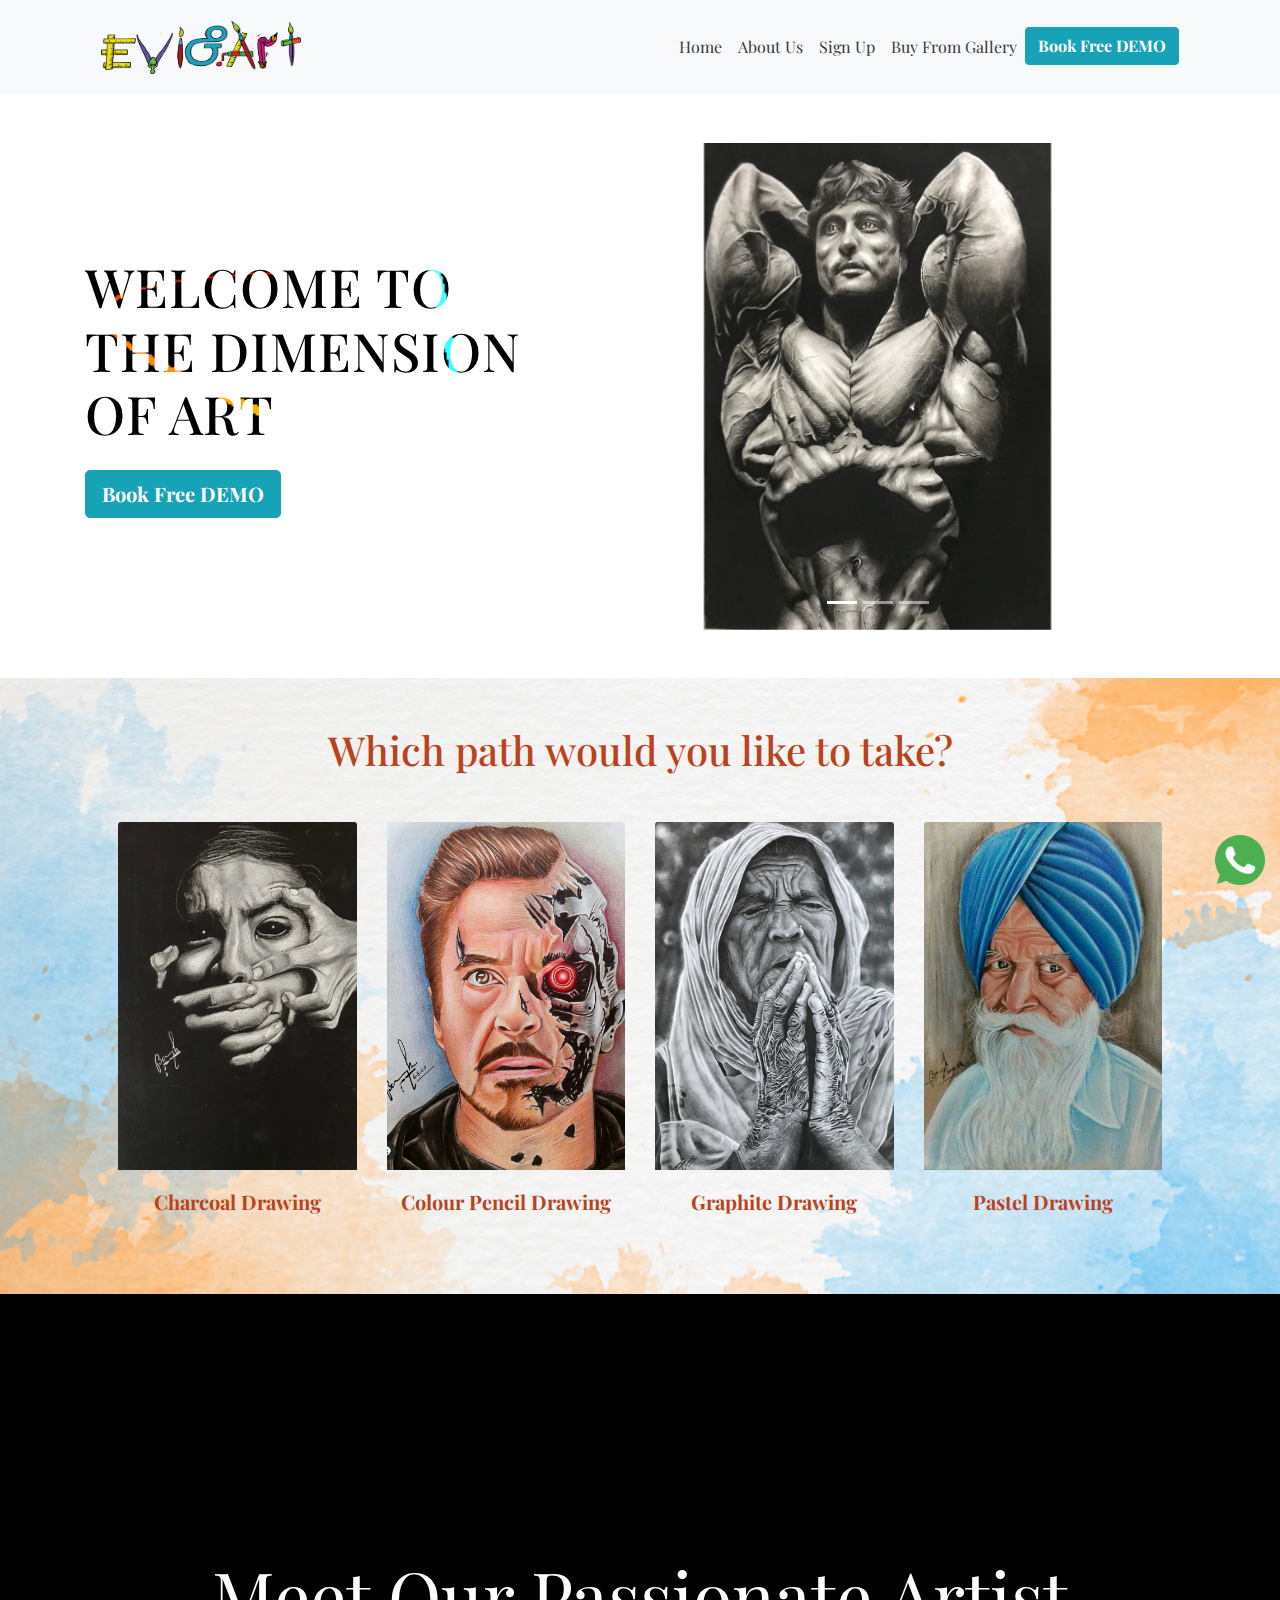
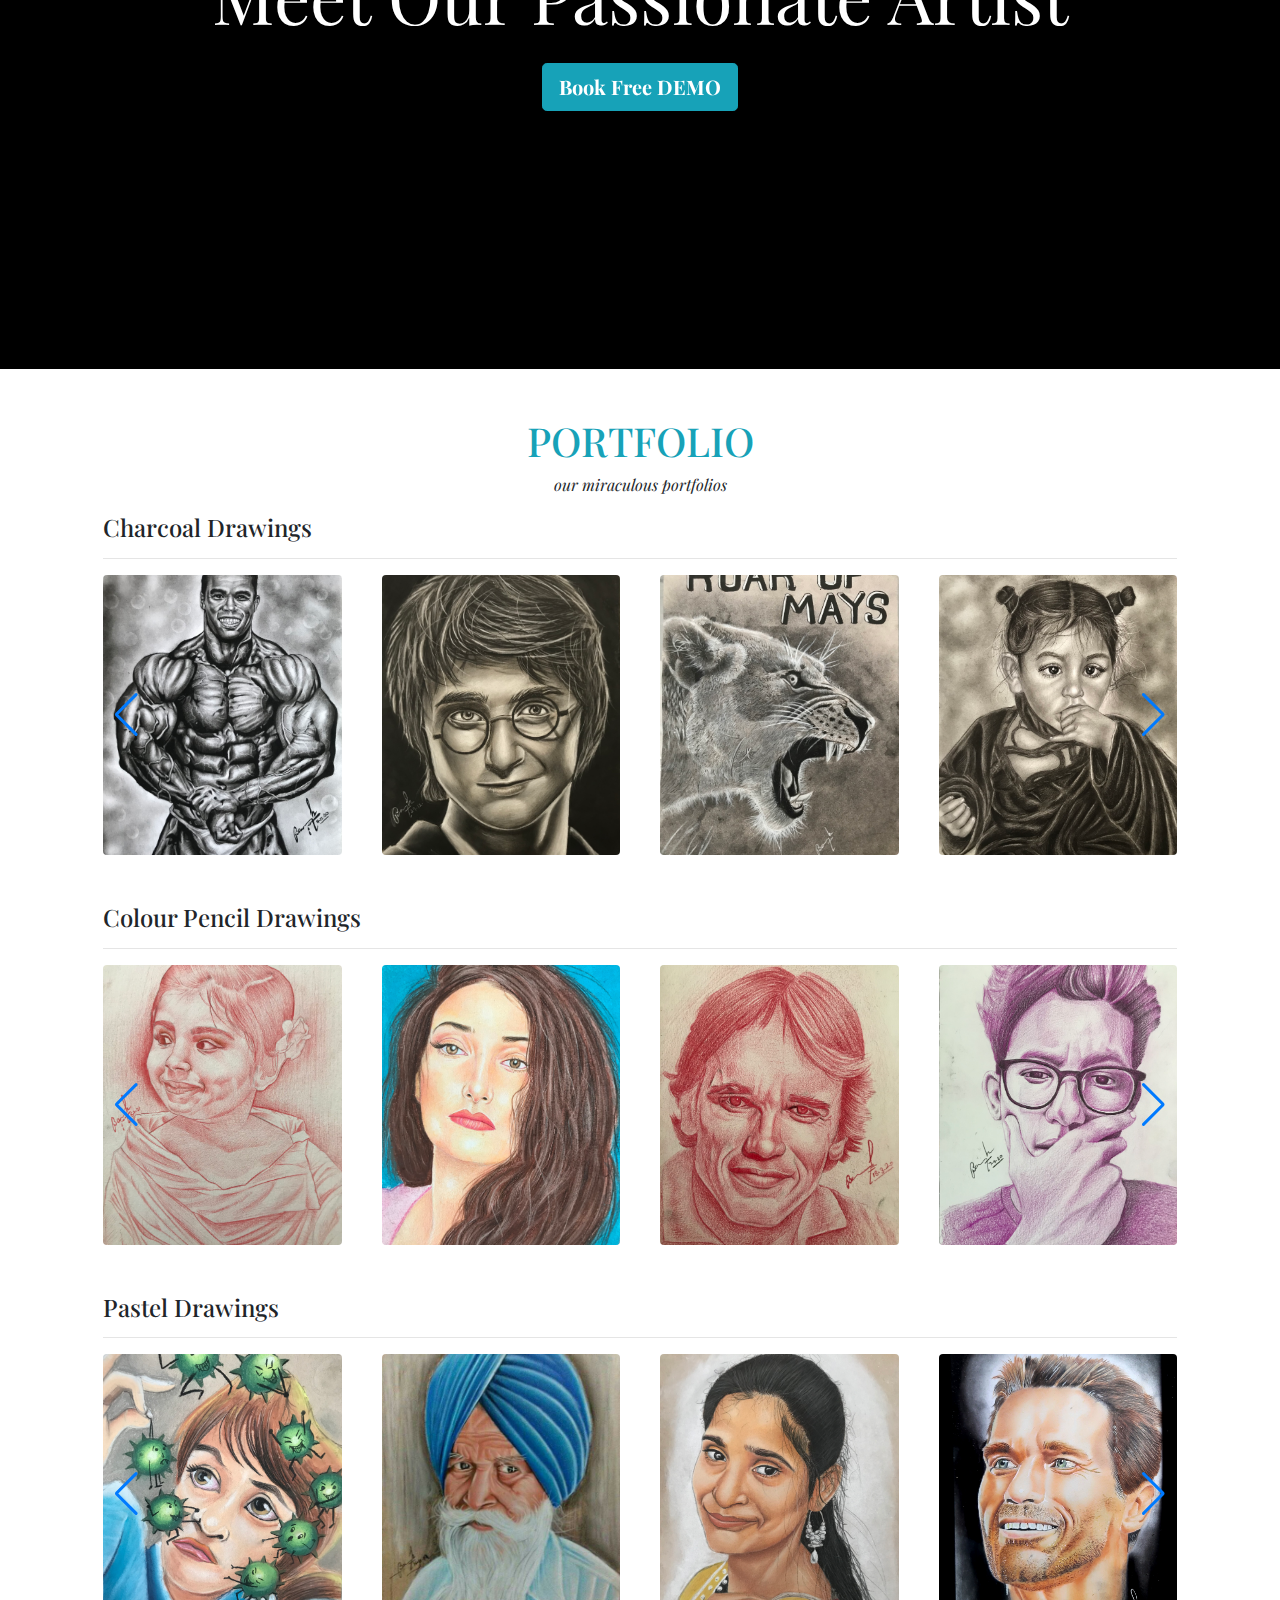
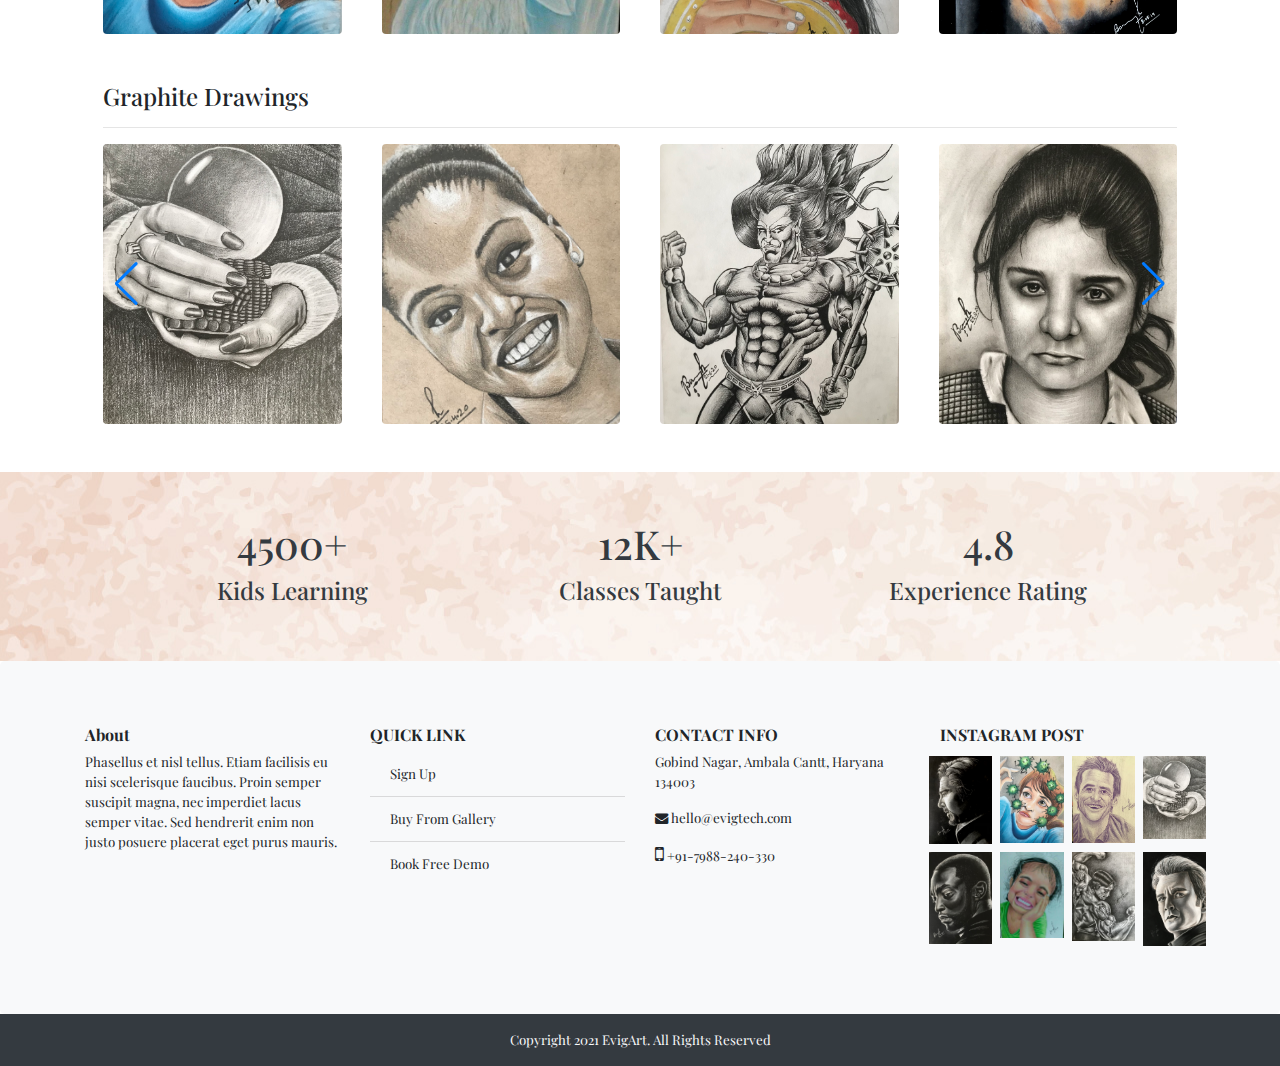
==== commit 2f7db417: "add whatsapp link" ====
--- a/index.html
+++ b/index.html
@@ -75,13 +75,14 @@
                 >
               </li>
               <li class="nav-item">
-                <button
+                <a
                   type="button"
                   class="btn btn-info font-weight-bold"
-                  onclick="window.location.href='booking.html'"
+                  href="booking.html"
+                  target="_blank"
                 >
                   Book Free DEMO
-                </button>
+              </a>
               </li>
             </ul>
           </div>
@@ -93,12 +94,14 @@
       <div class="row pt-5 d-flex">
         <div class="col-md-5 justify-content-center align-self-center">
           <h1 class="welcome-heading">Welcome to the Dimension of Art</h1>
-          <button
+          <a
             type="button"
             class="btn btn-info font-weight-bold mt-3 btn-lg"
+            href="booking.html"
+            target="_blank"
           >
             Book Free DEMO
-          </button>
+        </a>
         </div>
         <div class="col-md-7">
           <!-- <img src="images/Abstractart-3.jpg" width="100%" height="485px" /> -->
@@ -190,6 +193,7 @@
         background-size: cover;
       "
     >
+
       <div class="container p-5">
         <h1 class="text-center mb-5" style="color: #ba431d !important">
           Which path would you like to take?
@@ -295,12 +299,14 @@
           <div class="w-100 text-white">
             <h1 class="display-3">Meet Our Passionate Artist</h1>
             <p class="lead mb-0"></p>
-            <button
+            <a
               type="button"
               class="btn btn-info font-weight-bold mt-3 btn-lg"
+              href="booking.html"
+                  target="_blank"
             >
               Book Free DEMO
-            </button>
+          </a>
           </div>
         </div>
       </div>
@@ -549,7 +555,7 @@
             <ul class="list-group list-group-flush" style="font-size: smaller">
               <li class="list-group-item bg-light">Sign Up</li>
               <li class="list-group-item bg-light">Buy From Gallery</li>
-              <li class="list-group-item bg-light">Book Free Demo</li>
+              <li class="list-group-item bg-light"><a>Book Free Demo</a></li>
             </ul>
           </div>
           <div class="col-md-3">
@@ -629,6 +635,10 @@
         </div>
       </div>
     </div>
+    <div class="whatsappicon ">
+      <a href="https://web.whatsapp.com/send?phone=917988240330&text=Hello%2C%20Evigart%0D%0AI%20[…]o-chat%27%20https%3A%2F%2FEvigtech%2Farts%2Fclick-to-chat%2F"><img class="whatapp-icon " src="images/whatsapp.png" alt="" ></a>
+    </div>
+
     <div class="container-fluid bg-dark">
       <p class="text-light mb-0 p-3 text-center" style="font-size: smaller">
         Copyright 2021 EvigArt. All Rights Reserved
--- a/css/styles.css
+++ b/css/styles.css
@@ -167,3 +167,12 @@
 #carousel-item {
   object-fit: contain;
 }
+.whatsappicon {
+  position: fixed;
+  bottom: 15px;
+  right: 15px;
+}
+.whatapp-icon {
+  width: 50px;
+}
+
